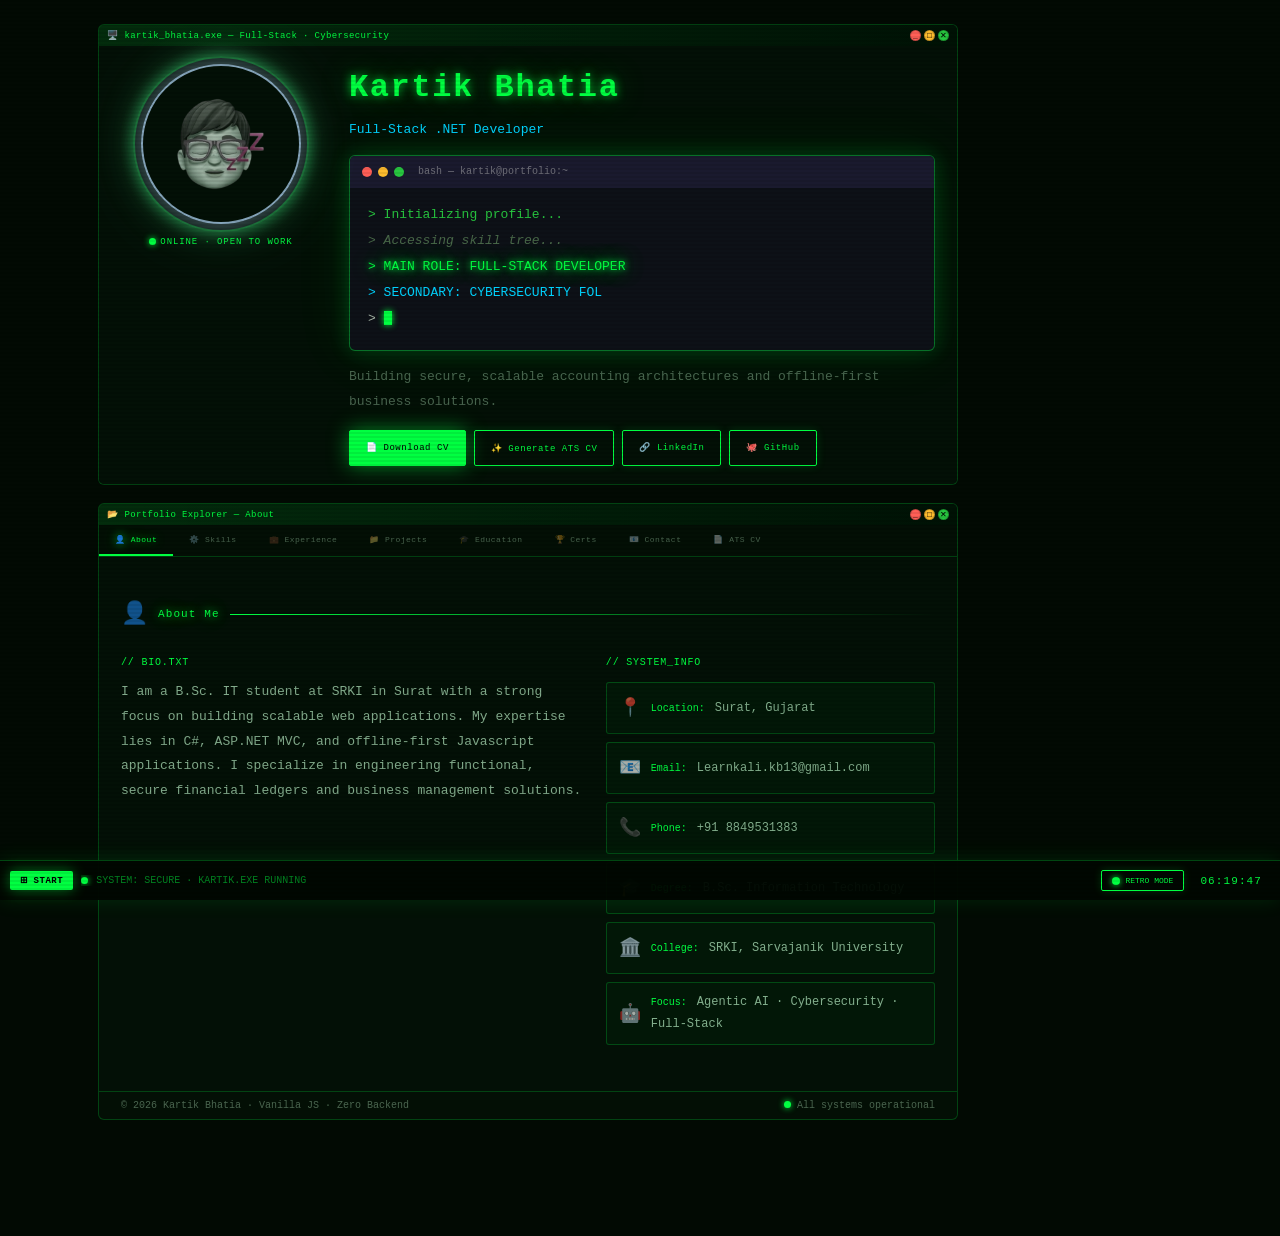
==== index.html @ ded93436 "Rename index1.html to index.html" ====
<!DOCTYPE html>
<html lang="en" data-theme="retro">
<head>
<meta charset="UTF-8">
<meta name="viewport" content="width=device-width, initial-scale=1.0">
<meta http-equiv="X-Content-Type-Options" content="nosniff">
<meta http-equiv="Referrer-Policy" content="strict-origin-when-cross-origin">
<meta name="referrer" content="strict-origin-when-cross-origin">
<meta http-equiv="Content-Security-Policy" content="default-src 'self'; script-src 'self' 'unsafe-inline'; style-src 'self' https://fonts.googleapis.com 'unsafe-inline'; font-src 'self' https://fonts.gstatic.com; img-src 'self' data: blob:; connect-src 'self' https://formspree.io; form-action 'self' https://formspree.io; frame-ancestors 'none'; base-uri 'self'; object-src 'none';">
<meta name="description" content="Kartik Bhatia — Full-Stack Developer & Cybersecurity Follower. B.Sc. IT, SRKI Surat.">
<meta name="author" content="Kartik Bhatia">
<title>Kartik Bhatia // Portfolio</title>
<link rel="preconnect" href="https://fonts.googleapis.com">
<link rel="preconnect" href="https://fonts.gstatic.com" crossorigin>
<link href="https://fonts.googleapis.com/css2?family=Share+Tech+Mono&family=Orbitron:wght@400;700;900&family=VT323&family=Press+Start+2P&family=Libre+Baskerville:ital,wght@0,400;0,700;1,400&display=swap" rel="stylesheet">
<link rel="stylesheet" href="style.css">
</head>
<body>

<canvas id="matrix-canvas" aria-hidden="true"></canvas>
<div class="scanlines" aria-hidden="true"></div>

<div id="taskbar" role="toolbar" aria-label="Taskbar">
  <button class="start-btn" onclick="scrollToTop()" aria-label="Go to top">
    <span aria-hidden="true">⊞</span><span>START</span>
  </button>
  <div class="taskbar-mid">
    <span class="status-dot" aria-hidden="true"></span>
    <span id="tb-status">SYSTEM: SECURE · KARTIK.EXE RUNNING</span>
  </div>
  <button class="theme-toggle" id="theme-toggle" onclick="toggleTheme()" aria-label="Toggle theme">
    <div class="toggle-dot" aria-hidden="true"></div>
    <span id="theme-label">RETRO MODE</span>
  </button>
  <div class="taskbar-clock" id="hb-clock" aria-live="polite" aria-label="Current time">00:00:00</div>
</div>

<div id="desktop">
  <div class="desktop-icons" role="navigation" aria-label="Desktop shortcuts">
    <a class="d-icon" href="#" onclick="switchTab('about');return false;" aria-label="About">
      <div class="d-icon-img" aria-hidden="true">👤</div><span>About.exe</span>
    </a>
    <a class="d-icon" href="#" onclick="switchTab('skills');return false;" aria-label="Skills">
      <div class="d-icon-img" aria-hidden="true">⚙️</div><span>Skills.dll</span>
    </a>
    <a class="d-icon" href="#" onclick="switchTab('exp');return false;" aria-label="Experience">
      <div class="d-icon-img" aria-hidden="true">💼</div><span>Work.dir</span>
    </a>
    <a class="d-icon" href="#" onclick="switchTab('projects');return false;" aria-label="Projects">
      <div class="d-icon-img" aria-hidden="true">📁</div><span>Projects</span>
    </a>
    <a class="d-icon" href="#" onclick="switchTab('contact');return false;" aria-label="Contact">
      <div class="d-icon-img" aria-hidden="true">📧</div><span>Contact</span>
    </a>
    <a class="d-icon" href="#" onclick="openCVModal();return false;" aria-label="Generate CV">
      <div class="d-icon-img" aria-hidden="true">📄</div><span>Resume.pdf</span>
    </a>
  </div>

  <div class="window" id="hero-window" style="margin-left:88px;margin-right:20px;max-width:860px;margin-bottom:18px;margin-top:12px;">
    <div class="win-titlebar">
      <div class="win-title-text">
        <span aria-hidden="true">🖥️</span>
        <span>kartik_bhatia.exe — Full-Stack · Cybersecurity</span>
      </div>
      <div class="win-btns" aria-hidden="true">
        <button class="win-btn" tabindex="-1">_</button>
        <button class="win-btn" tabindex="-1">□</button>
        <button class="win-btn" tabindex="-1">✕</button>
      </div>
    </div>
    <div class="win-body">
      <div class="hero-inner">

        <div style="text-align:center;">
          <div class="memoji-wrap" id="memoji-wrap" role="img" aria-label="Kartik Bhatia avatar">
            <img id="memoji-img" src="assets/memoji.jpg" alt="Kartik Bhatia">
            <img id="memoji-img-next" src="" alt="" aria-hidden="true">
          </div>
          <div style="margin-top:10px;font-family:'Share Tech Mono',monospace;font-size:9px;color:var(--accent);letter-spacing:0.1em;">
            <span class="status-dot" aria-hidden="true" style="vertical-align:middle;margin-right:4px;"></span>ONLINE · OPEN TO WORK
          </div>
        </div>

        <div>
          <div class="hero-name" id="hero-name">Kartik Bhatia</div>
          <div class="hero-role" id="hero-role">Full-Stack Developer &amp; Cybersecurity Follower</div>

          <div class="terminal-box" style="margin:14px 0;">
            <div class="term-bar">
              <div class="term-dot r" aria-hidden="true"></div>
              <div class="term-dot y" aria-hidden="true"></div>
              <div class="term-dot g" aria-hidden="true"></div>
              <span class="term-title">bash — kartik@portfolio:~</span>
            </div>
            <div class="tw-body" id="tw-body" aria-live="polite"></div>
          </div>

          <p class="hero-tagline" id="hero-tagline">Bridging the gap between secure backend architecture and real-world business operations.</p>

          <div class="hero-btns">
            <a class="retro-btn primary" id="resume-link" href="assets/kartik_bhatia_cv.pdf" download rel="noopener noreferrer">📄 Download CV</a>
            <button class="retro-btn" onclick="openCVModal()">✨ Generate ATS CV</button>
            <a class="retro-btn" id="social-linkedin" href="https://www.linkedin.com/in/yourprofile" target="_blank" rel="noopener noreferrer">🔗 LinkedIn</a>
            <a class="retro-btn" id="social-github" href="https://github.com/yourusername" target="_blank" rel="noopener noreferrer">🐙 GitHub</a>
          </div>
        </div>

      </div>
    </div>
  </div>

  <div class="window" style="margin-left:88px;margin-right:20px;max-width:860px;margin-bottom:60px;">
    <div class="win-titlebar">
      <div class="win-title-text">
        <span aria-hidden="true">📂</span>
        <span id="nav-win-title">Portfolio Explorer — About</span>
      </div>
      <div class="win-btns" aria-hidden="true">
        <button class="win-btn" tabindex="-1">_</button>
        <button class="win-btn" tabindex="-1">□</button>
        <button class="win-btn" tabindex="-1">✕</button>
      </div>
    </div>

    <nav class="nav-wrap" aria-label="Portfolio sections">
      <div class="nav-tabs" role="tablist">
        <button class="nav-tab active" role="tab" aria-selected="true"  data-target="about"    onclick="switchTab('about')">👤 About</button>
        <button class="nav-tab"        role="tab" aria-selected="false" data-target="skills"   onclick="switchTab('skills')">⚙️ Skills</button>
        <button class="nav-tab"        role="tab" aria-selected="false" data-target="exp"      onclick="switchTab('exp')">💼 Experience</button>
        <button class="nav-tab"        role="tab" aria-selected="false" data-target="projects" onclick="switchTab('projects')">📁 Projects</button>
        <button class="nav-tab"        role="tab" aria-selected="false" data-target="edu"      onclick="switchTab('edu')">🎓 Education</button>
        <button class="nav-tab"        role="tab" aria-selected="false" data-target="certs"    onclick="switchTab('certs')">🏆 Certs</button>
        <button class="nav-tab"        role="tab" aria-selected="false" data-target="contact"  onclick="switchTab('contact')">📧 Contact</button>
        <button class="nav-tab"        role="tab" aria-selected="false" data-target="cv"       onclick="switchTab('cv')">📄 ATS CV</button>
      </div>
    </nav>

    <div class="win-body">
      <div class="section active" id="sec-about" role="tabpanel">
        <div class="sec-hdr"><span class="sec-ico">👤</span><span class="sec-title">About Me</span><div class="sec-line"></div></div>
        <div class="about-grid">
          <div class="about-block">
            <div style="font-family:var(--mono-font);font-size:10px;color:var(--accent);margin-bottom:8px;letter-spacing:0.08em;">// BIO.TXT</div>
            <p id="about-bio" style="font-size:13px;line-height:1.9;"></p>
          </div>
          <div class="about-block">
            <div style="font-family:var(--mono-font);font-size:10px;color:var(--accent);margin-bottom:10px;letter-spacing:0.08em;">// SYSTEM_INFO</div>
            <div id="about-info"></div>
          </div>
        </div>
      </div>

      <div class="section" id="sec-skills" role="tabpanel">
        <div class="sec-hdr"><span class="sec-ico">⚙️</span><span class="sec-title">Skills</span><div class="sec-line"></div></div>
        <div class="skills-grid" id="skills-grid"></div>
      </div>

      <div class="section" id="sec-exp" role="tabpanel">
        <div class="sec-hdr"><span class="sec-ico">💼</span><span class="sec-title">Experience</span><div class="sec-line"></div></div>
        <div class="timeline" id="experience-timeline"></div>
      </div>

      <div class="section" id="sec-projects" role="tabpanel">
        <div class="sec-hdr"><span class="sec-ico">📁</span><span class="sec-title">Projects</span><div class="sec-line"></div></div>
        <div class="projects-grid" id="projects-grid"></div>
      </div>

      <div class="section" id="sec-edu" role="tabpanel">
        <div class="sec-hdr"><span class="sec-ico">🎓</span><span class="sec-title">Education</span><div class="sec-line"></div></div>
        <div class="edu-grid" id="education-list"></div>
      </div>

      <div class="section" id="sec-certs" role="tabpanel">
        <div class="sec-hdr"><span class="sec-ico">🏆</span><span class="sec-title">Certifications &amp; Awards</span><div class="sec-line"></div></div>
        <div class="cert-grid" id="cert-list"></div>
      </div>

      <div class="section" id="sec-contact" role="tabpanel">
        <div class="sec-hdr"><span class="sec-ico">📧</span><span class="sec-title">Contact</span><div class="sec-line"></div></div>
        <div class="contact-grid">
          <div id="contact-info-list"></div>
          <div class="contact-form">
            <div class="form-title">// SEND MESSAGE</div>
            <input  class="form-input" id="cf-name"  type="text"  placeholder="Your Name" maxlength="80">
            <input  class="form-input" id="cf-email" type="email" placeholder="Your Email" maxlength="100">
            <input  class="form-input" id="cf-phone" type="tel"   placeholder="Phone (opt.)" maxlength="20">
            <textarea class="form-input" id="cf-msg" placeholder="Your Message..." maxlength="1000" rows="4"></textarea>
            <button class="retro-btn primary" style="width:100%;justify-content:center;padding:11px;" onclick="sendMessage()">▶ TRANSMIT MESSAGE</button>
            <div id="cf-status" role="status" aria-live="polite" style="font-family:'Share Tech Mono',monospace;font-size:11px;min-height:18px;margin-top:4px;"></div>
          </div>
        </div>
      </div>

      <div class="section" id="sec-cv" role="tabpanel">
        <div class="sec-hdr"><span class="sec-ico">📄</span><span class="sec-title">ATS Resume Generator</span><div class="sec-line"></div></div>
        <p style="font-family:var(--mono-font);font-size:11px;color:var(--text-dim);margin-bottom:16px;">Opens a print-ready ATS-optimised CV modal.</p>
        <button class="retro-btn primary" onclick="openCVModal()" style="padding:11px 22px;">⚡ Open CV Builder &amp; Preview</button>
      </div>

    </div>

    <div class="win-footer">
      <span>© 2026 <span id="footer-name">Kartik Bhatia</span> · Vanilla JS · Zero Backend</span>
      <span><span class="status-dot" aria-hidden="true"></span> All systems operational</span>
    </div>
  </div>

</div>

<div id="cv-modal" role="dialog" aria-modal="true" aria-label="ATS CV Builder" onclick="handleModalBackdropClick(event)">
  <div id="cv-modal-inner">
    <div class="cv-modal-bar">
      <span class="cv-modal-title">⚡ ATS CV BUILDER — KARTIK BHATIA</span>
      <div class="cv-modal-actions">
        <button class="cv-mbtn print-btn" onclick="printCV()">🖨️ Print / Save PDF</button>
        <button class="cv-mbtn close-btn" id="cv-close" onclick="closeCVModal()">✕ Close</button>
      </div>
    </div>
    <div style="padding:18px 22px;border-bottom:1px solid #e0e0e0;display:grid;grid-template-columns:1fr 1fr;gap:14px;">
      <div><label style="font-size:9px;font-family:'Share Tech Mono',monospace;color:#555;display:block;margin-bottom:3px;">TARGET ROLE</label><input id="cv-role" type="text" placeholder="e.g. Full-Stack Developer" style="width:100%;border:1px solid #ccc;padding:7px 9px;font-family:'Share Tech Mono',monospace;font-size:12px;outline:none;"></div>
      <div><label style="font-size:9px;font-family:'Share Tech Mono',monospace;color:#555;display:block;margin-bottom:3px;">ADDITIONAL NOTE</label><input id="cv-note" type="text" placeholder="e.g. Open to relocation" style="width:100%;border:1px solid #ccc;padding:7px 9px;font-family:'Share Tech Mono',monospace;font-size:12px;outline:none;"></div>
      <div style="grid-column:1/-1;"><label style="font-size:9px;font-family:'Share Tech Mono',monospace;color:#555;display:block;margin-bottom:3px;">PROFESSIONAL SUMMARY</label><textarea id="cv-about" placeholder="Your tailored summary..." rows="3" style="width:100%;border:1px solid #ccc;padding:7px 9px;font-family:'Share Tech Mono',monospace;font-size:12px;outline:none;resize:vertical;"></textarea></div>
      <div style="grid-column:1/-1;"><label style="font-size:9px;font-family:'Share Tech Mono',monospace;color:#555;display:block;margin-bottom:3px;">KEY SKILLS OVERRIDE (comma-separated)</label><textarea id="cv-skills" placeholder="C#, Python, ASP.NET, SQL..." rows="2" style="width:100%;border:1px solid #ccc;padding:7px 9px;font-family:'Share Tech Mono',monospace;font-size:12px;outline:none;resize:vertical;"></textarea></div>
      <div style="grid-column:1/-1;display:flex;gap:10px;"><button onclick="genCV()" style="background:#1a1a4a;color:#fff;border:none;padding:10px 24px;font-family:'Orbitron',monospace;font-size:10px;font-weight:700;cursor:pointer;border-radius:3px;">⚡ GENERATE RESUME</button></div>
    </div>
    <div id="cv-print"><div style="padding:48px;text-align:center;font-family:'Share Tech Mono',monospace;color:#888;font-size:12px;">Click "Generate Resume" to build your ATS CV preview here.</div></div>
  </div>
</div>

<script src="data.js"></script>
<script src="script.js"></script>
</body>
</html>
---- style.css ----
/* ============================================================
   style.css — Kartik Bhatia Portfolio
   Theme 1 [data-theme="retro"]  → Retro Desktop (Win95 + Classic Mac)
   Theme 2 [data-theme="hacker"] → Hacker Dashboard (CRT / Matrix)
   ============================================================ */

@import url('https://fonts.googleapis.com/css2?family=Press+Start+2P&family=Share+Tech+Mono&family=Orbitron:wght@400;700;900&family=VT323&family=Libre+Baskerville:ital,wght@0,400;0,700;1,400&display=swap');

/* ── RESET ─────────────────────────────────────────────────── */
*, *::before, *::after { margin: 0; padding: 0; box-sizing: border-box; }
html { scroll-behavior: smooth; }
img  { display: block; max-width: 100%; }

/* ── THEME VARIABLES ────────────────────────────────────────── */
[data-theme="retro"] {
  --bg:            #9a8e80;
  --win-chrome:    #c0c0c0;
  --win-face:      #d0cdc8;
  --win-title-bg:  linear-gradient(90deg, #000080 0%, #1084d0 100%);
  --win-title-fg:  #ffffff;
  --bdr-hi:        #ffffff;
  --bdr-lo:        #808080;
  --bdr-dark:      #404040;
  --raised:        inset -1px -1px 0 #404040, inset 1px 1px 0 #ffffff,
                   inset -2px -2px 0 #808080, inset 2px 2px 0 #dfdfdf;
  --pressed:       inset 1px 1px 0 #404040, inset -1px -1px 0 #ffffff,
                   inset 2px 2px 0 #808080, inset -2px -2px 0 #dfdfdf;
  --sunken:        inset 1px 1px 0 #808080, inset -1px -1px 0 #dfdfdf,
                   inset 2px 2px 0 #404040, inset -2px -2px 0 #ffffff;
  --accent:        #000080;
  --accent2:       #1084d0;
  --text:          #1a1410;
  --text-dim:      #888080;
  --text-muted:    #555050;
  --border-dark:   #808080;
  --tag-bg:        rgba(0,0,128,0.08);
  --tag-border:    rgba(0,0,128,0.28);
  --tag-text:      #000080;
  --input-bg:      #ffffff;
  --glow:          none;
  --card-glow:     3px 3px 0 rgba(0,0,0,0.22);
  --title-font:    'Press Start 2P', monospace;
  --body-font:     'Libre Baskerville', serif;
  --mono-font:     'Share Tech Mono', monospace;
  --cursor:        default;
  --cursor-ptr:    pointer;
}

[data-theme="hacker"] {
  --bg:            #020a03;
  --win-chrome:    rgba(2,14,5,0.92);
  --win-face:      rgba(4,16,6,0.88);
  --win-title-bg:  linear-gradient(90deg, rgba(0,255,65,0.12), rgba(0,18,5,0.98));
  --win-title-fg:  #00ff41;
  --bdr-hi:        rgba(0,255,65,0.55);
  --bdr-lo:        rgba(0,255,65,0.18);
  --bdr-dark:      rgba(0,255,65,0.08);
  --raised:        0 0 0 1px rgba(0,255,65,0.28), 0 0 20px rgba(0,255,65,0.12);
  --pressed:       0 0 0 1px rgba(0,255,65,0.5), inset 0 0 10px rgba(0,255,65,0.08);
  --sunken:        inset 0 0 8px rgba(0,0,0,0.6), 0 0 0 1px rgba(0,255,65,0.22);
  --accent:        #00ff41;
  --accent2:       #00d4ff;
  --text:          #c8ffd4;
  --text-dim:      rgba(200,255,212,0.36);
  --text-muted:    rgba(200,255,212,0.65);
  --border-dark:   rgba(0,255,65,0.22);
  --tag-bg:        rgba(0,255,65,0.06);
  --tag-border:    rgba(0,255,65,0.28);
  --tag-text:      #00ff41;
  --input-bg:      rgba(0,8,2,0.98);
  --glow:          0 0 10px rgba(0,255,65,0.75), 0 0 30px rgba(0,255,65,0.35);
  --card-glow:     0 0 0 1px rgba(0,255,65,0.45), 0 0 28px rgba(0,255,65,0.2);
  --title-font:    'Orbitron', monospace;
  --body-font:     'Share Tech Mono', monospace;
  --mono-font:     'Share Tech Mono', monospace;
  --cursor:        crosshair;
  --cursor-ptr:    crosshair;
}

/* ── GLOBAL ─────────────────────────────────────────────────── */
html, body { min-height: 100vh; overflow-x: hidden; }

body {
  font-family: var(--body-font);
  cursor: var(--cursor);
  transition: background-color 0.5s ease, color 0.5s ease;
}

[data-theme="retro"] body {
  background-color: var(--bg);
  background-image:
    linear-gradient(rgba(255,255,255,0.06) 1px, transparent 1px),
    linear-gradient(90deg, rgba(255,255,255,0.06) 1px, transparent 1px),
    linear-gradient(rgba(0,0,0,0.04) 1px, transparent 1px),
    linear-gradient(90deg, rgba(0,0,0,0.04) 1px, transparent 1px);
  background-size: 20px 20px, 20px 20px, 5px 5px, 5px 5px;
  color: var(--text);
}

[data-theme="hacker"] body {
  background-color: var(--bg);
  color: var(--text);
}

/* Universal transition for theme crossfade */
.window, .win-titlebar, .win-body, .skill-card, .project-card,
.t-card, .edu-item, .cert-item, .social-link, .c-item,
.retro-btn, #taskbar, .nav-tab, .section, .sec-title,
#memoji-img, #memoji-img-next, .form-input, .status-dot {
  transition:
    background 0.5s ease, background-color 0.5s ease,
    color 0.5s ease, border-color 0.5s ease,
    box-shadow 0.5s ease, text-shadow 0.5s ease;
}

::selection { background: var(--accent); color: #fff; }

/* Scrollbar */
[data-theme="retro"] ::-webkit-scrollbar        { width: 17px; }
[data-theme="retro"] ::-webkit-scrollbar-track  { background: var(--win-chrome); }
[data-theme="retro"] ::-webkit-scrollbar-thumb  { background: var(--win-chrome); box-shadow: var(--raised); }
[data-theme="hacker"] ::-webkit-scrollbar       { width: 5px; }
[data-theme="hacker"] ::-webkit-scrollbar-track { background: #000; }
[data-theme="hacker"] ::-webkit-scrollbar-thumb { background: #00ff41; border-radius: 3px; box-shadow: 0 0 6px rgba(0,255,65,0.6); }

/* ── MATRIX CANVAS ──────────────────────────────────────────── */
#matrix-canvas {
  position: fixed; top: 0; left: 0; width: 100%; height: 100%;
  z-index: 0; pointer-events: none;
  opacity: 0; transition: opacity 0.7s ease;
}
[data-theme="hacker"] #matrix-canvas { opacity: 0.18; }

/* CRT scanlines */
.scanlines {
  position: fixed; inset: 0;
  background: repeating-linear-gradient(0deg,
    transparent, transparent 2px,
    rgba(0,0,0,0.07) 2px, rgba(0,0,0,0.07) 4px);
  pointer-events: none; z-index: 1001;
  opacity: 0; transition: opacity 0.5s ease;
}
[data-theme="hacker"] .scanlines { opacity: 1; }

/* ── TASKBAR ─────────────────────────────────────────────────── */
#taskbar {
  position: fixed; bottom: 0; left: 0; right: 0;
  height: 40px; z-index: 500;
  display: flex; align-items: center; gap: 8px; padding: 0 10px;
}
[data-theme="retro"] #taskbar {
  background: var(--win-chrome);
  border-top: 2px solid var(--bdr-hi);
  box-shadow: 0 -1px 0 var(--bdr-lo);
}
[data-theme="hacker"] #taskbar {
  background: rgba(0,8,2,0.96);
  border-top: 1px solid rgba(0,255,65,0.28);
  box-shadow: 0 0 20px rgba(0,255,65,0.12);
}

.start-btn {
  display: flex; align-items: center; gap: 5px;
  padding: 4px 10px; cursor: var(--cursor-ptr); border: none;
  font-family: var(--title-font); white-space: nowrap;
}
[data-theme="retro"] .start-btn {
  font-size: 8px; background: var(--win-chrome);
  color: var(--text); box-shadow: var(--raised);
}
[data-theme="retro"] .start-btn:active { box-shadow: var(--pressed); transform: translate(1px,1px); }
[data-theme="hacker"] .start-btn {
  font-size: 9px; background: var(--accent); color: #000;
  border-radius: 2px; letter-spacing: 0.06em; font-weight: 700;
  box-shadow: 0 0 14px rgba(0,255,65,0.45);
}

.taskbar-mid {
  flex: 1; display: flex; align-items: center; gap: 8px;
  font-family: var(--mono-font); font-size: 10px;
  overflow: hidden; white-space: nowrap;
}
[data-theme="retro"] .taskbar-mid { color: var(--text-muted); }
[data-theme="hacker"] .taskbar-mid { color: rgba(0,255,65,0.5); }

#tb-status { overflow: hidden; text-overflow: ellipsis; }

.status-dot {
  display: inline-block; width: 7px; height: 7px; border-radius: 50%;
  flex-shrink: 0;
  animation: pulse-dot 2s ease-in-out infinite;
}
[data-theme="retro"] .status-dot { background: #00aa00; }
[data-theme="hacker"] .status-dot { background: #00ff41; box-shadow: 0 0 6px #00ff41; }
@keyframes pulse-dot {
  0%,100% { opacity: 1; }
  50%      { opacity: 0.3; }
}

.taskbar-clock {
  font-family: var(--mono-font); font-size: 11px; padding: 2px 8px;
}
[data-theme="retro"] .taskbar-clock {
  background: var(--win-face); box-shadow: var(--sunken); color: var(--text);
}
[data-theme="hacker"] .taskbar-clock { color: var(--accent); letter-spacing: 0.1em; }

.theme-toggle {
  display: flex; align-items: center; gap: 5px;
  border: none; cursor: var(--cursor-ptr); font-family: var(--title-font);
  padding: 5px 10px; white-space: nowrap;
}
[data-theme="retro"] .theme-toggle {
  background: var(--win-chrome); color: var(--text);
  box-shadow: var(--raised); font-size: 6px;
}
[data-theme="retro"] .theme-toggle:active { box-shadow: var(--pressed); }
[data-theme="hacker"] .theme-toggle {
  background: transparent; color: var(--accent);
  border: 1px solid var(--accent); border-radius: 2px; font-size: 8px;
  box-shadow: 0 0 8px rgba(0,255,65,0.18);
}
[data-theme="hacker"] .theme-toggle:hover {
  background: var(--accent); color: #000; box-shadow: var(--glow);
}
.toggle-dot {
  width: 8px; height: 8px; border-radius: 50%;
}
[data-theme="retro"] .toggle-dot { background: #1084d0; }
[data-theme="hacker"] .toggle-dot { background: #00ff41; box-shadow: 0 0 6px #00ff41; }

/* ── DESKTOP ICONS ───────────────────────────────────────────── */
#desktop {
  padding: 12px 10px 56px; min-height: 100vh; position: relative; z-index: 10;
}
.desktop-icons {
  display: flex; flex-direction: column; gap: 14px;
  position: fixed; top: 60px; left: 12px; z-index: 50;
}
[data-theme="hacker"] .desktop-icons { display: none; }

.d-icon {
  display: flex; flex-direction: column; align-items: center; gap: 3px;
  width: 68px; text-decoration: none; padding: 6px 4px; border-radius: 2px;
  cursor: var(--cursor-ptr);
}
[data-theme="retro"] .d-icon { color: #fff; }
[data-theme="retro"] .d-icon:hover { background: rgba(0,0,128,0.5); }
[data-theme="retro"] .d-icon:focus { outline: 1px dotted #fff; }
.d-icon-img { font-size: 28px; }
.d-icon span:last-child {
  font-family: 'Press Start 2P', monospace; font-size: 5.5px; text-align: center;
  text-shadow: 1px 1px 0 #000, -1px -1px 0 #000, 1px -1px 0 #000, -1px 1px 0 #000;
  word-break: break-word;
}

/* ── WINDOW CARD ─────────────────────────────────────────────── */
.window {
  overflow: hidden; position: relative;
}
[data-theme="retro"] .window {
  background: var(--win-chrome);
  border: 2px solid;
  border-color: var(--bdr-hi) var(--bdr-lo) var(--bdr-lo) var(--bdr-hi);
  box-shadow: 2px 2px 0 var(--bdr-dark);
}
[data-theme="hacker"] .window {
  background: var(--win-face);
  border: 1px solid var(--border-dark);
  border-radius: 6px;
}
[data-theme="hacker"] .window:hover {
  border-color: var(--accent);
  box-shadow: var(--card-glow);
}

.win-titlebar {
  display: flex; align-items: center; justify-content: space-between;
  padding: 5px 8px;
  background: var(--win-title-bg); color: var(--win-title-fg);
  user-select: none;
}
.win-title-text {
  display: flex; align-items: center; gap: 6px;
  font-family: var(--title-font); flex: 1; min-width: 0;
  overflow: hidden; text-overflow: ellipsis; white-space: nowrap;
}
[data-theme="retro"] .win-title-text { font-size: 7px; }
[data-theme="hacker"] .win-title-text { font-size: 9px; letter-spacing: 0.04em; }

.win-btns { display: flex; gap: 3px; flex-shrink: 0; }
.win-btn {
  width: 16px; height: 14px; border: none;
  display: flex; align-items: center; justify-content: center;
  font-size: 8px; cursor: var(--cursor-ptr); font-family: monospace;
}
[data-theme="retro"] .win-btn {
  background: var(--win-chrome); color: var(--text); box-shadow: var(--raised);
}
[data-theme="retro"] .win-btn:active { box-shadow: var(--pressed); }
[data-theme="hacker"] .win-btn {
  width: 11px; height: 11px; border-radius: 50%; border: 1px solid rgba(0,0,0,0.22);
}
[data-theme="hacker"] .win-btn:nth-child(1) { background: #ff5f57; }
[data-theme="hacker"] .win-btn:nth-child(2) { background: #febc2e; }
[data-theme="hacker"] .win-btn:nth-child(3) { background: #28c840; }

.win-body {
  font-family: var(--body-font); font-size: 13px; line-height: 1.78;
}
[data-theme="retro"] .win-body {
  background: var(--win-face); color: var(--text);
  padding: 18px 22px;
  border-top: 1px solid var(--bdr-lo);
}
[data-theme="hacker"] .win-body {
  background: var(--win-face); color: var(--text-muted);
  font-family: var(--mono-font); font-size: 12.5px;
  padding: 18px 22px;
}

/* ── HERO WINDOW ─────────────────────────────────────────────── */
.hero-inner {
  display: grid;
  grid-template-columns: 200px 1fr;
  gap: 28px; align-items: start;
}
@media(max-width: 720px) { .hero-inner { grid-template-columns: 1fr; justify-items: center; } }

.hero-name {
  font-family: var(--title-font); letter-spacing: 0.05em; line-height: 1.5;
}
[data-theme="retro"] .hero-name {
  font-size: clamp(9px, 1.5vw, 13px); color: var(--accent);
  text-shadow: 1px 1px 0 #808080;
}
[data-theme="hacker"] .hero-name {
  font-size: clamp(16px, 3.5vw, 32px); font-weight: 900;
  color: var(--accent); text-shadow: var(--glow);
}

.hero-role {
  font-family: var(--mono-font); font-size: clamp(10px, 1.6vw, 13px);
  margin-top: 6px;
}
[data-theme="retro"] .hero-role  { color: var(--text-muted); }
[data-theme="hacker"] .hero-role { color: var(--accent2); }

.hero-tagline {
  font-size: clamp(11px, 1.4vw, 13px); margin: 10px 0 16px; line-height: 1.9;
}
[data-theme="retro"] .hero-tagline  { font-style: italic; color: var(--text-muted); }
[data-theme="hacker"] .hero-tagline { font-family: var(--mono-font); color: var(--text-dim); }

/* ── MEMOJI ─────────────────────────────────────────────────── */
.memoji-wrap {
  width: 160px; height: 160px; position: relative;
  margin: 0 auto; cursor: var(--cursor-ptr);
  border-radius: 50%;
}
.memoji-wrap::before {
  content: '';
  position: absolute; inset: -8px; border-radius: 50%;
  pointer-events: none; z-index: 0;
  animation: ring-spin 10s linear infinite;
}
[data-theme="retro"] .memoji-wrap::before {
  border: 2px dashed rgba(0,0,128,0.3);
}
[data-theme="hacker"] .memoji-wrap::before {
  border: 2px solid rgba(0,255,65,0.35);
  box-shadow: 0 0 14px rgba(0,255,65,0.4), 0 0 40px rgba(0,255,65,0.15);
  animation: ring-pulse 2.4s ease-in-out infinite;
}
@keyframes ring-spin  { to { transform: rotate(360deg); } }
@keyframes ring-pulse {
  0%,100% { box-shadow: 0 0 14px rgba(0,255,65,0.4), 0 0 40px rgba(0,255,65,0.15); }
  50%     { box-shadow: 0 0 24px rgba(0,255,65,0.7), 0 0 64px rgba(0,255,65,0.3); }
}

#memoji-img, #memoji-img-next {
  position: absolute; top: 0; left: 0;
  width: 160px; height: 160px;
  object-fit: cover; border-radius: 50%; z-index: 1;
}
#memoji-img      { opacity: 1; transition: opacity 0.7s ease; }
#memoji-img-next { opacity: 0; transition: opacity 0.7s ease; z-index: 0; }

[data-theme="retro"] #memoji-img,
[data-theme="retro"] #memoji-img-next {
  border: 4px solid var(--win-chrome);
  box-shadow: inset -2px -2px 0 #404040, inset 2px 2px 0 #ffffff, 3px 3px 0 rgba(0,0,0,0.3);
}
[data-theme="hacker"] #memoji-img,
[data-theme="hacker"] #memoji-img-next {
  border: 2px solid var(--accent);
  box-shadow: 0 0 24px rgba(0,255,65,0.55), 0 0 60px rgba(0,255,65,0.2);
  filter: hue-rotate(100deg) saturate(0.38) brightness(0.9);
}

/* hover glow state (added by JS) */
.memoji-wrap.hovered #memoji-img {
  box-shadow: 0 0 40px rgba(0,255,65,0.9), 0 0 80px rgba(0,255,65,0.5) !important;
}

/* ── TERMINAL BOX ────────────────────────────────────────────── */
.terminal-box {
  background: #0d1117; border-radius: 6px;
  margin: 14px 0; overflow: hidden;
}
[data-theme="retro"] .terminal-box {
  border: 1px solid #333;
  box-shadow: inset 1px 1px 0 #000, 2px 2px 0 rgba(0,0,0,0.4);
}
[data-theme="hacker"] .terminal-box {
  border: 1px solid rgba(0,255,65,0.4);
  box-shadow: 0 0 20px rgba(0,255,65,0.2), 0 0 60px rgba(0,255,65,0.08);
}

.term-bar {
  background: #1a1a2e; padding: 7px 12px;
  display: flex; align-items: center; gap: 6px;
}
.term-dot { width: 10px; height: 10px; border-radius: 50%; }
.term-dot.r { background: #ff5f57; }
.term-dot.y { background: #febc2e; }
.term-dot.g { background: #28c840; }
.term-title {
  font-family: var(--mono-font); font-size: 10px;
  color: rgba(200,200,200,0.5); margin-left: 8px;
}

.tw-body {
  padding: 14px 18px 18px;
  font-family: 'Share Tech Mono', monospace; font-size: 13px;
  line-height: 2; min-height: 130px;
}

.tw-line    { display: block; white-space: pre-wrap; color: #a9b8a9; }
.tw-prompt  { color: #28c840; }
.tw-comment { color: #4a6a4a; font-style: italic; }

/* MAIN ROLE — neon glow */
.tw-glow {
  color: #00ff41 !important;
  text-shadow: 0 0 6px #00ff41, 0 0 18px rgba(0,255,65,0.8), 0 0 36px rgba(0,255,65,0.4);
}
/* CYBERSEC — glitch flicker */
.tw-glitch {
  color: #00d4ff !important;
  animation: glitch-flicker 3.5s ease-in-out infinite;
}
@keyframes glitch-flicker {
  0%,86%,100% { opacity:1; text-shadow:none; transform:translateX(0); filter:none; }
  88%  { opacity:0.5; text-shadow:3px 0 #ff0060,-2px 0 #00ff41; transform:translateX(3px); filter:brightness(1.4); }
  90%  { opacity:1; text-shadow:-3px 0 #ff0060,2px 0 #00ff41; transform:translateX(-2px); }
  92%  { opacity:0.3; text-shadow:2px 0 #00d4ff; filter:hue-rotate(45deg); }
  94%  { opacity:1; text-shadow:none; transform:translateX(0); filter:none; }
  97%  { opacity:0.7; text-shadow:-1px 0 #ff0060; transform:translateX(-1px); }
  98.5%{ opacity:1; text-shadow:none; transform:translateX(0); }
}

.tw-cursor {
  display: inline-block; width: 8px; height: 14px;
  vertical-align: middle;
  animation: blink-cur 0.72s step-end infinite;
}
[data-theme="retro"] .tw-cursor { background: #c0c0c0; }
[data-theme="hacker"] .tw-cursor { background: #00ff41; box-shadow: 0 0 6px #00ff41; }
@keyframes blink-cur { 0%,100%{opacity:1;} 50%{opacity:0;} }

/* ── RETRO BUTTONS ───────────────────────────────────────────── */
.retro-btn {
  display: inline-flex; align-items: center; gap: 6px;
  border: none; cursor: var(--cursor-ptr); text-decoration: none;
  font-family: var(--title-font);
}
[data-theme="retro"] .retro-btn {
  font-size: 7px; padding: 9px 14px; background: var(--win-chrome);
  color: var(--text); box-shadow: var(--raised);
}
[data-theme="retro"] .retro-btn:hover   { background: #d0ccca; }
[data-theme="retro"] .retro-btn:active  { box-shadow: var(--pressed); transform: translate(1px,1px); }
[data-theme="hacker"] .retro-btn {
  font-size: 9px; padding: 9px 16px; background: transparent;
  color: var(--accent); border: 1px solid var(--accent);
  border-radius: 2px; letter-spacing: 0.06em;
  box-shadow: 0 0 10px rgba(0,255,65,0.15);
}
[data-theme="hacker"] .retro-btn.primary {
  background: var(--accent); color: #000;
  box-shadow: 0 0 20px rgba(0,255,65,0.5);
}
[data-theme="hacker"] .retro-btn:hover  { background: rgba(0,255,65,0.1); box-shadow: 0 0 24px rgba(0,255,65,0.35); }
[data-theme="hacker"] .retro-btn.primary:hover { background: #00c832; box-shadow: 0 0 36px rgba(0,255,65,0.7); }

.hero-btns { display: flex; flex-wrap: wrap; gap: 8px; margin-top: 4px; }

/* ── NAV TABS ────────────────────────────────────────────────── */
.nav-wrap {
  border-bottom: 1px solid var(--border-dark);
  overflow-x: auto; scrollbar-width: none;
}
.nav-wrap::-webkit-scrollbar { display: none; }
.nav-tabs { display: flex; min-width: max-content; }

.nav-tab {
  padding: 10px 16px; border: none; cursor: var(--cursor-ptr);
  font-family: var(--title-font); white-space: nowrap;
  border-bottom: 2px solid transparent;
}
[data-theme="retro"] .nav-tab {
  font-size: 6.5px; background: var(--win-chrome); color: var(--text);
  border-right: 1px solid var(--bdr-lo);
}
[data-theme="retro"] .nav-tab.active { background: var(--win-face); }
[data-theme="retro"] .nav-tab:hover  { background: var(--win-face); }
[data-theme="hacker"] .nav-tab {
  font-size: 8px; background: transparent; color: var(--text-dim);
  border-bottom: 2px solid transparent; letter-spacing: 0.06em;
}
[data-theme="hacker"] .nav-tab.active {
  color: var(--accent); border-bottom-color: var(--accent);
  text-shadow: var(--glow);
}
[data-theme="hacker"] .nav-tab:hover { color: var(--accent); }

/* ── SECTIONS ────────────────────────────────────────────────── */
.section { display: none; padding: 20px 0; }
.section.active { display: block; }

.sec-hdr { display: flex; align-items: center; gap: 10px; margin-bottom: 20px; }
.sec-ico  { font-size: 22px; flex-shrink: 0; }
.sec-title {
  font-family: var(--title-font); color: var(--accent);
}
[data-theme="retro"] .sec-title { font-size: 8px; }
[data-theme="hacker"] .sec-title {
  font-size: 11px; letter-spacing: 0.1em; text-shadow: var(--glow);
}
.sec-line { flex: 1; height: 1px; background: linear-gradient(90deg, var(--accent), transparent); }

/* ── ABOUT ───────────────────────────────────────────────────── */
.about-grid {
  display: grid; grid-template-columns: 1.4fr 1fr; gap: 24px;
}
@media(max-width:680px) { .about-grid { grid-template-columns: 1fr; } }

.about-block {}
.about-block p {
  font-size: 13px; line-height: 1.9; margin-bottom: 14px;
}
[data-theme="hacker"] .about-block p { font-family: var(--mono-font); color: var(--text-muted); }

.info-row {
  display: flex; align-items: center; gap: 10px;
  padding: 9px 12px; margin-bottom: 8px;
  font-family: var(--mono-font); font-size: 12px;
}
[data-theme="retro"] .info-row {
  background: var(--win-face);
  border: 1px solid var(--bdr-lo);
  box-shadow: inset 1px 1px 0 #808080;
}
[data-theme="hacker"] .info-row {
  background: rgba(0,255,65,0.03);
  border: 1px solid var(--border-dark);
  border-radius: 3px;
}
[data-theme="hacker"] .info-row:hover { border-color: var(--accent); }
.info-label { color: var(--accent); font-size: 10px; margin-right: 4px; }

/* ── SKILLS GRID ─────────────────────────────────────────────── */
.skills-grid {
  display: grid; grid-template-columns: repeat(auto-fit, minmax(210px, 1fr));
  gap: 16px;
}

.skill-card { padding: 18px; border-radius: 4px; }
[data-theme="retro"] .skill-card {
  background: var(--win-chrome);
  border: 2px solid; border-color: var(--bdr-hi) var(--bdr-lo) var(--bdr-lo) var(--bdr-hi);
  box-shadow: 3px 3px 0 rgba(0,0,0,0.18);
}
[data-theme="hacker"] .skill-card {
  background: var(--win-face); border: 1px solid var(--border-dark); border-radius: 6px;
}
[data-theme="hacker"] .skill-card:hover { border-color: var(--accent); box-shadow: var(--card-glow); }

.skill-cat {
  font-family: var(--title-font); color: var(--accent); margin-bottom: 14px;
}
[data-theme="retro"] .skill-cat { font-size: 7px; }
[data-theme="hacker"] .skill-cat { font-size: 9px; letter-spacing: 0.08em; text-shadow: var(--glow); }

.skill-tags { display: flex; flex-wrap: wrap; gap: 6px; }
.skill-tag {
  font-family: var(--mono-font); font-size: 11px; padding: 3px 9px;
  border-radius: 20px; background: var(--tag-bg);
  border: 1px solid var(--tag-border); color: var(--tag-text);
}
[data-theme="hacker"] .skill-tag:hover {
  background: rgba(0,255,65,0.14); box-shadow: 0 0 8px rgba(0,255,65,0.3);
}

/* ── EXPERIENCE TIMELINE ─────────────────────────────────────── */
.timeline { position: relative; padding-left: 28px; }
.timeline::before {
  content: ''; position: absolute; left: 7px; top: 0; bottom: 0; width: 2px;
  background: linear-gradient(180deg, var(--accent), transparent);
}

.t-item { position: relative; margin-bottom: 24px; }
.t-dot {
  position: absolute; left: -26px; top: 18px;
  width: 12px; height: 12px; border-radius: 50%; background: var(--accent);
}
[data-theme="retro"] .t-dot { border: 2px solid var(--bdr-hi); }
[data-theme="hacker"] .t-dot { box-shadow: 0 0 10px rgba(0,255,65,0.7); }

.t-card { padding: 16px; }
[data-theme="retro"] .t-card {
  background: var(--win-chrome);
  border: 2px solid; border-color: var(--bdr-hi) var(--bdr-lo) var(--bdr-lo) var(--bdr-hi);
  box-shadow: 2px 2px 0 rgba(0,0,0,0.18);
}
[data-theme="hacker"] .t-card {
  background: var(--win-face); border: 1px solid var(--border-dark); border-radius: 4px;
}
[data-theme="hacker"] .t-card:hover { border-color: var(--accent); box-shadow: var(--card-glow); }

.t-company {
  font-family: var(--title-font); color: var(--accent);
}
[data-theme="retro"] .t-company { font-size: 7px; }
[data-theme="hacker"] .t-company { font-size: 10px; letter-spacing: 0.06em; text-shadow: var(--glow); }

.t-role {
  font-family: var(--mono-font); font-size: 12px; margin-top: 3px;
}
[data-theme="retro"] .t-role  { color: var(--text-muted); }
[data-theme="hacker"] .t-role { color: var(--accent2); }

.t-date {
  font-family: var(--mono-font); font-size: 10px; color: var(--text-dim);
  padding: 2px 7px; border-radius: 3px; border: 1px solid var(--border-dark);
  display: inline-block; margin-top: 6px; margin-bottom: 10px;
}
.t-bullets { padding-left: 0; list-style: none; }
.t-bullets li {
  font-family: var(--mono-font); font-size: 12px; line-height: 1.7;
  padding: 7px 10px; margin-bottom: 6px; border-left: 2px solid var(--accent);
}
[data-theme="retro"] .t-bullets li { background: var(--win-face); color: var(--text); }
[data-theme="hacker"] .t-bullets li { background: rgba(0,255,65,0.03); color: var(--text-muted); }

.t-impact {
  font-family: var(--mono-font); font-size: 11px;
  padding: 7px 10px; margin-top: 8px;
  border-radius: 3px;
}
[data-theme="retro"] .t-impact { background: #ddeedd; border-left: 3px solid #007700; color: #005500; }
[data-theme="hacker"] .t-impact {
  background: rgba(0,255,65,0.06); border-left: 3px solid var(--accent); color: var(--accent);
}

/* ── PROJECTS GRID ───────────────────────────────────────────── */
.projects-grid {
  display: grid; grid-template-columns: repeat(auto-fit, minmax(280px,1fr)); gap: 18px;
}

.project-card { border-radius: 4px; overflow: hidden; }
[data-theme="retro"] .project-card {
  background: var(--win-chrome);
  border: 2px solid; border-color: var(--bdr-hi) var(--bdr-lo) var(--bdr-lo) var(--bdr-hi);
  box-shadow: 3px 3px 0 rgba(0,0,0,0.22);
  transition: transform 0.2s, box-shadow 0.2s;
}
[data-theme="retro"] .project-card:hover { transform: translateY(-3px); box-shadow: 5px 5px 0 rgba(0,0,0,0.3); }
[data-theme="hacker"] .project-card {
  background: var(--win-face); border: 1px solid var(--border-dark);
  transition: transform 0.25s, border-color 0.25s, box-shadow 0.25s;
}
[data-theme="hacker"] .project-card:hover {
  border-color: var(--accent); box-shadow: var(--card-glow); transform: translateY(-6px);
}

.pc-bar {
  padding: 8px 12px; background: var(--win-title-bg); color: var(--win-title-fg);
  display: flex; align-items: center; gap: 8px;
}
.pc-dots { display: flex; gap: 4px; }
.pc-dot  { width: 10px; height: 10px; border-radius: 50%; }
[data-theme="retro"] .pc-dot { background: var(--win-chrome); box-shadow: var(--raised); }
[data-theme="hacker"] .pc-dot:nth-child(1){background:#ff5f57;} 
[data-theme="hacker"] .pc-dot:nth-child(2){background:#febc2e;}
[data-theme="hacker"] .pc-dot:nth-child(3){background:#28c840;}
.pc-title {
  font-family: var(--title-font); flex: 1;
  overflow: hidden; text-overflow: ellipsis; white-space: nowrap;
}
[data-theme="retro"] .pc-title { font-size: 6.5px; }
[data-theme="hacker"] .pc-title { font-size: 9px; }

.pc-body { padding: 14px; }
.pc-desc {
  font-size: 12.5px; line-height: 1.75; margin-bottom: 12px;
}
[data-theme="retro"] .pc-desc { font-family: var(--body-font); color: var(--text); }
[data-theme="hacker"] .pc-desc { font-family: var(--mono-font); color: var(--text-muted); }
.pc-stack { display: flex; flex-wrap: wrap; gap: 5px; margin-bottom: 12px; }
.pc-tech  {
  font-family: var(--mono-font); font-size: 10px;
  padding: 2px 8px; border-radius: 3px;
  background: var(--tag-bg); border: 1px solid var(--tag-border); color: var(--text-dim);
}
.pc-links { display: flex; gap: 7px; flex-wrap: wrap; }
.pc-link  {
  font-family: var(--title-font); font-size: 7px; padding: 7px 12px;
  border-radius: 3px; text-decoration: none; cursor: var(--cursor-ptr);
}
[data-theme="retro"] .pc-link { background: var(--win-chrome); color: var(--text); box-shadow: var(--raised); }
[data-theme="retro"] .pc-link:active { box-shadow: var(--pressed); }
[data-theme="hacker"] .pc-link {
  background: transparent; color: var(--accent);
  border: 1px solid var(--accent); letter-spacing: 0.04em;
}
[data-theme="hacker"] .pc-link:hover { background: var(--accent); color: #000; }

/* ── EDUCATION / CERTS ───────────────────────────────────────── */
.edu-grid  { display: flex; flex-direction: column; gap: 12px; }
.cert-grid { display: grid; grid-template-columns: repeat(auto-fit, minmax(200px,1fr)); gap: 14px; }

.edu-item, .cert-item {
  display: flex; align-items: center; gap: 16px;
  padding: 14px 18px;
}
[data-theme="retro"] .edu-item,
[data-theme="retro"] .cert-item {
  background: var(--win-chrome);
  border: 2px solid; border-color: var(--bdr-hi) var(--bdr-lo) var(--bdr-lo) var(--bdr-hi);
  box-shadow: 2px 2px 0 rgba(0,0,0,0.14);
}
[data-theme="hacker"] .edu-item,
[data-theme="hacker"] .cert-item {
  background: var(--win-face); border: 1px solid var(--border-dark);
  border-left: 3px solid var(--accent); border-radius: 3px;
}
[data-theme="hacker"] .edu-item:hover,
[data-theme="hacker"] .cert-item:hover { border-color: var(--accent); box-shadow: var(--card-glow); }

.edu-icon  { font-size: 26px; flex-shrink: 0; }
.edu-title { font-family: var(--title-font); color: var(--accent); }
[data-theme="retro"] .edu-title { font-size: 7px; }
[data-theme="hacker"] .edu-title { font-size: 10px; letter-spacing: 0.06em; text-shadow: var(--glow); }
.edu-inst  { font-family: var(--mono-font); font-size: 11px; color: var(--text-muted); margin-top: 3px; }
.edu-date  { font-family: var(--mono-font); font-size: 10px; color: var(--text-dim); margin-top: 2px; }
.cert-badge{ font-size: 32px; flex-shrink: 0; }
.cert-score{ font-family: var(--mono-font); font-size: 10px; color: var(--accent2); margin-top: 2px; }

/* ── CONTACT ─────────────────────────────────────────────────── */
.contact-grid {
  display: grid; grid-template-columns: 1.1fr 1fr; gap: 24px; align-items: start;
}
@media(max-width:680px) { .contact-grid { grid-template-columns: 1fr; } }

.c-item {
  display: flex; align-items: center; gap: 12px;
  padding: 12px 16px; margin-bottom: 10px; text-decoration: none;
}
[data-theme="retro"] .c-item {
  background: var(--win-chrome); color: var(--text);
  border: 2px solid; border-color: var(--bdr-hi) var(--bdr-lo) var(--bdr-lo) var(--bdr-hi);
  box-shadow: 2px 2px 0 rgba(0,0,0,0.14);
}
[data-theme="retro"] .c-item:hover { background: #d8d4d0; }
[data-theme="hacker"] .c-item {
  background: var(--win-face); color: var(--accent);
  border: 1px solid var(--border-dark); border-radius: 4px;
}
[data-theme="hacker"] .c-item:hover { border-color: var(--accent); box-shadow: var(--card-glow); transform: translateX(4px); }

.c-ico   { font-size: 22px; flex-shrink: 0; }
.c-label { font-family: var(--title-font); font-size: 7px; color: var(--accent); }
.c-val   { font-family: var(--mono-font); font-size: 12px; margin-top: 2px; }
[data-theme="retro"] .c-val { color: var(--text); }
[data-theme="hacker"] .c-val { color: var(--text-muted); }

.contact-form { display: flex; flex-direction: column; gap: 10px; }
.form-title {
  font-family: var(--title-font); color: var(--accent); margin-bottom: 4px;
}
[data-theme="retro"] .form-title { font-size: 7px; }
[data-theme="hacker"] .form-title { font-size: 9px; text-shadow: var(--glow); letter-spacing: 0.08em; }

.form-input {
  width: 100%; font-family: var(--mono-font); font-size: 12px;
  padding: 9px 12px; outline: none;
  transition: border-color 0.2s, box-shadow 0.2s;
}
[data-theme="retro"] .form-input {
  background: var(--input-bg); color: var(--text);
  border: 2px solid; border-color: var(--bdr-lo) var(--bdr-hi) var(--bdr-hi) var(--bdr-lo);
}
[data-theme="retro"] .form-input:focus { outline: 2px dotted var(--accent); outline-offset: -3px; }
[data-theme="hacker"] .form-input {
  background: var(--input-bg); color: var(--text);
  border: 1px solid rgba(0,255,65,0.22); border-radius: 3px; caret-color: var(--accent);
}
[data-theme="hacker"] .form-input:focus {
  border-color: var(--accent); box-shadow: 0 0 12px rgba(0,255,65,0.25);
}
textarea.form-input { min-height: 90px; resize: vertical; }

/* ── ATS CV SECTION (embedded, no modal needed) ──────────────── */
.pdf-layout { display: grid; grid-template-columns: 280px 1fr; gap: 20px; align-items: start; }
@media(max-width:680px) { .pdf-layout { grid-template-columns: 1fr; } }

.pdf-ctrl { display: flex; flex-direction: column; gap: 10px; }
.pdf-label {
  font-family: var(--title-font); font-size: 7px; color: var(--accent);
  display: block; margin-bottom: 3px;
}
[data-theme="hacker"] .pdf-label { letter-spacing: 0.06em; }
.pdf-input {
  width: 100%; font-family: var(--mono-font); font-size: 12px;
  padding: 8px 10px; outline: none; resize: vertical;
  min-height: 38px;
}
[data-theme="retro"] .pdf-input {
  background: var(--input-bg); color: var(--text);
  border: 2px solid; border-color: var(--bdr-lo) var(--bdr-hi) var(--bdr-hi) var(--bdr-lo);
}
[data-theme="hacker"] .pdf-input {
  background: var(--input-bg); color: var(--text);
  border: 1px solid rgba(0,255,65,0.22); border-radius: 3px; caret-color: var(--accent);
}
[data-theme="hacker"] .pdf-input:focus { border-color: var(--accent); box-shadow: 0 0 10px rgba(0,255,65,0.2); }

.pdf-preview {
  background: #fff; color: #1a1a1a;
  min-height: 400px; border: 1px solid #ccc; border-radius: 3px;
  overflow: hidden;
}

/* CV DOCUMENT STYLES (inside white preview) */
#cvdoc { padding: 32px; font-family: 'Share Tech Mono', monospace; font-size: 10.5px; line-height: 1.55; color: #1a1a1a; }
.cv-hdr { display:flex; justify-content:space-between; align-items:flex-start; border-bottom:2.5px solid #1a1a4a; padding-bottom:10px; margin-bottom:12px; }
.cv-n   { font-size:22px; font-weight:700; color:#1a1a4a; line-height:1.1; }
.cv-r   { font-size:11px; color:#4a4a6a; margin-top:3px; }
.cv-cnt { text-align:right; font-size:9.5px; color:#444; line-height:1.9; }
.cv-2col{ display:grid; grid-template-columns:190px 1fr; gap:16px; }
.cv-st  { font-size:9.5px; font-weight:700; text-transform:uppercase; letter-spacing:.12em; color:#1a1a4a; border-bottom:1.5px solid #1a1a4a; padding-bottom:2px; margin:12px 0 6px; }
.cv-para{ font-size:10px; color:#333; line-height:1.6; margin-bottom:8px; }
.cv-ei  { margin-bottom:7px; font-size:9.5px; }
.cv-es  { font-weight:600; color:#1a1a4a; }
.cv-ey  { color:#888; font-size:9px; }
.cv-expi{ margin-bottom:11px; }
.cv-er  { display:flex; justify-content:space-between; gap:8px; }
.cv-ec  { font-weight:700; color:#1a1a4a; font-size:10px; }
.cv-ed  { font-size:9px; color:#666; flex-shrink:0; }
.cv-rl  { color:#4a4a6a; font-size:9.5px; margin-bottom:3px; }
.cv-ul  { padding-left:12px; margin:0; }
.cv-ul li{ margin-bottom:2px; color:#333; font-size:9px; line-height:1.5; }
.cv-ci  { margin-bottom:4px; font-size:9.5px; padding-left:10px; position:relative; }
.cv-ci::before{ content:'●'; position:absolute; left:0; color:#1a1a4a; font-size:6px; top:2px; }
.cv-langs{ display:flex; gap:4px; flex-wrap:wrap; }
.cv-langs span{ background:#f0f4ff; color:#1a1a4a; padding:2px 7px; border-radius:8px; font-size:9px; }

/* ── CV MODAL ────────────────────────────────────────────────── */
#cv-modal {
  display: none; position: fixed; inset: 0;
  background: rgba(0,0,0,0.88); z-index: 600;
  align-items: center; justify-content: center; padding: 20px;
}
#cv-modal.open { display: flex; }
#cv-modal-inner {
  background: #fff; color: #1a1a1a;
  max-width: 820px; width: 100%; max-height: 90vh; overflow-y: auto;
  border-radius: 6px;
}
.cv-modal-bar {
  background: linear-gradient(90deg,#1a1a4a,#2c2c6a); color: #fff;
  padding: 12px 20px; display: flex; align-items: center; justify-content: space-between;
  position: sticky; top: 0; z-index: 1;
}
.cv-modal-title { font-family: 'Orbitron', monospace; font-size: 11px; letter-spacing: 0.1em; }
.cv-modal-actions { display: flex; gap: 8px; }
.cv-mbtn {
  font-family: 'Share Tech Mono', monospace; font-size: 11px;
  padding: 6px 14px; border-radius: 3px; cursor: pointer; border: none;
}
.cv-mbtn.print-btn { background: #00ff41; color: #000; }
.cv-mbtn.print-btn:hover { background: #00c832; }
.cv-mbtn.close-btn { background: #ff5f57; color: #fff; }
.cv-mbtn.close-btn:hover { background: #dd3330; }
#cv-print { padding: 32px; font-family: Arial,'Segoe UI',sans-serif; font-size: 10.5px; line-height: 1.5; color: #1a1a1a; }

/* Reuse CV classes for modal print too */
#cv-print .cv-hdr { display:flex; justify-content:space-between; align-items:flex-start; border-bottom:2.5px solid #1a1a4a; padding-bottom:10px; margin-bottom:12px; }
#cv-print .cv-n   { font-size:22px; font-weight:700; color:#1a1a4a; }
#cv-print .cv-r   { font-size:11px; color:#4a4a6a; margin-top:3px; }
#cv-print .cv-cnt { text-align:right; font-size:9.5px; color:#444; line-height:1.9; }
#cv-print .cv-2col{ display:grid; grid-template-columns:190px 1fr; gap:16px; }
#cv-print .cv-st  { font-size:9.5px; font-weight:700; text-transform:uppercase; letter-spacing:.12em; color:#1a1a4a; border-bottom:1.5px solid #1a1a4a; padding-bottom:2px; margin:12px 0 6px; }
#cv-print .cv-para{ font-size:10px; color:#333; line-height:1.6; margin-bottom:8px; }
#cv-print .cv-ei  { margin-bottom:7px; font-size:9.5px; }
#cv-print .cv-es  { font-weight:600; color:#1a1a4a; }
#cv-print .cv-ey  { color:#888; font-size:9px; }
#cv-print .cv-expi{ margin-bottom:11px; }
#cv-print .cv-er  { display:flex; justify-content:space-between; gap:8px; }
#cv-print .cv-ec  { font-weight:700; color:#1a1a4a; font-size:10px; }
#cv-print .cv-ed  { font-size:9px; color:#666; }
#cv-print .cv-rl  { color:#4a4a6a; font-size:9.5px; margin-bottom:3px; }
#cv-print .cv-ul  { padding-left:12px; margin:0; }
#cv-print .cv-ul li{ margin-bottom:2px; color:#333; font-size:9px; }
#cv-print .cv-ci  { margin-bottom:4px; font-size:9.5px; padding-left:10px; position:relative; }
#cv-print .cv-ci::before{ content:'●'; position:absolute; left:0; color:#1a1a4a; font-size:6px; top:2px; }
#cv-print .cv-langs span{ background:#f0f4ff; color:#1a1a4a; padding:2px 7px; border-radius:8px; font-size:9px; margin-right:3px; }

/* ── FOOTER ──────────────────────────────────────────────────── */
.win-footer {
  border-top: 1px solid var(--border-dark);
  padding: 8px 22px;
  display: flex; justify-content: space-between; align-items: center;
  font-family: var(--mono-font); font-size: 10px; color: var(--text-dim);
}

/* ── RESPONSIVE ──────────────────────────────────────────────── */
@media(max-width:640px) {
  #taskbar { padding: 0 6px; gap: 5px; }
  .desktop-icons { display: none !important; }
  #hero-window,
  .window[style*="max-width"] { margin-left: 8px !important; margin-right: 8px !important; }
  .hero-inner { grid-template-columns: 1fr; }
  #memoji-img, #memoji-img-next { width: 120px; height: 120px; }
  .memoji-wrap { width: 120px; height: 120px; }
  .nav-tab { padding: 8px 11px; }
}

/* ── PRINT ───────────────────────────────────────────────────── */
@media print {
  body > *:not(#cv-modal) { display: none !important; }
  #cv-modal { position: static; background: none; display: block !important; padding: 0; }
  #cv-modal-inner { max-height: none; border-radius: 0; box-shadow: none; }
  .cv-modal-bar { display: none; }
}
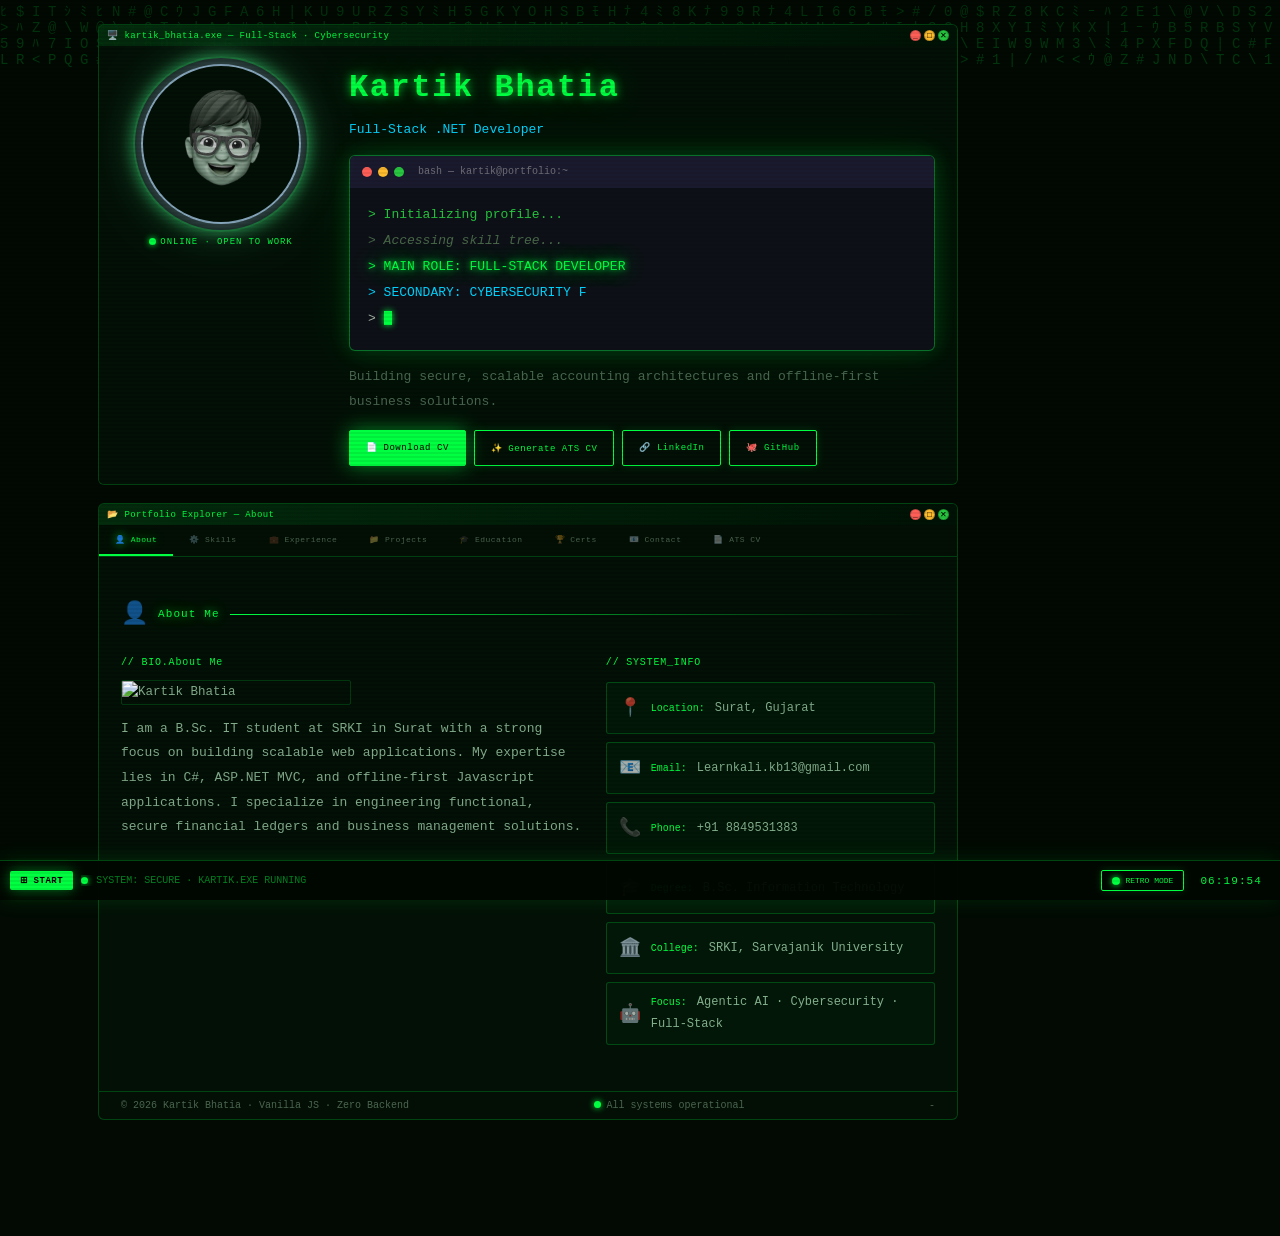
==== commit 29a45f60: "Switch output message" ====
--- a/index.html
+++ b/index.html
@@ -6,7 +6,7 @@
 <meta http-equiv="X-Content-Type-Options" content="nosniff">
 <meta http-equiv="Referrer-Policy" content="strict-origin-when-cross-origin">
 <meta name="referrer" content="strict-origin-when-cross-origin">
-<meta http-equiv="Content-Security-Policy" content="default-src 'self'; script-src 'self' 'unsafe-inline'; style-src 'self' https://fonts.googleapis.com 'unsafe-inline'; font-src 'self' https://fonts.gstatic.com; img-src 'self' data: blob:; connect-src 'self' https://formspree.io; form-action 'self' https://formspree.io; frame-ancestors 'none'; base-uri 'self'; object-src 'none';">
+<meta http-equiv="Content-Security-Policy" content="default-src 'self'; script-src 'self' 'unsafe-inline'; style-src 'self' https://fonts.googleapis.com 'unsafe-inline'; font-src 'self' https://fonts.gstatic.com; img-src 'self' data: blob: *; connect-src 'self' https://formspree.io; form-action 'self' https://formspree.io; frame-ancestors 'none'; base-uri 'self'; object-src 'none';">
 <meta name="description" content="Kartik Bhatia — Full-Stack Developer & Cybersecurity Follower. B.Sc. IT, SRKI Surat.">
 <meta name="author" content="Kartik Bhatia">
 <title>Kartik Bhatia // Portfolio</title>
@@ -101,8 +101,8 @@
           <div class="hero-btns">
             <a class="retro-btn primary" id="resume-link" href="assets/kartik_bhatia_cv.pdf" download rel="noopener noreferrer">📄 Download CV</a>
             <button class="retro-btn" onclick="openCVModal()">✨ Generate ATS CV</button>
-            <a class="retro-btn" id="social-linkedin" href="https://www.linkedin.com/in/yourprofile" target="_blank" rel="noopener noreferrer">🔗 LinkedIn</a>
-            <a class="retro-btn" id="social-github" href="https://github.com/yourusername" target="_blank" rel="noopener noreferrer">🐙 GitHub</a>
+            <a class="retro-btn" id="social-linkedin" href="https://www.linkedin.com/in/kartikbhatia1301" target="_blank" rel="noopener noreferrer">🔗 LinkedIn</a>
+            <a class="retro-btn" id="social-github" href="https://github.com/Kb130106" target="_blank" rel="noopener noreferrer">🐙 GitHub</a>
           </div>
         </div>
 
@@ -141,7 +141,8 @@
         <div class="sec-hdr"><span class="sec-ico">👤</span><span class="sec-title">About Me</span><div class="sec-line"></div></div>
         <div class="about-grid">
           <div class="about-block">
-            <div style="font-family:var(--mono-font);font-size:10px;color:var(--accent);margin-bottom:8px;letter-spacing:0.08em;">// BIO.TXT</div>
+            <div style="font-family:var(--mono-font);font-size:10px;color:var(--accent);margin-bottom:8px;letter-spacing:0.08em;">// BIO.About Me</div>
+            <img id="about-img" src="assets/about.jpg.png" alt="Kartik Bhatia" style="width:50%; border: 1px solid var(--bdr-lo); margin-bottom: 12px; border-radius: 2px;">
             <p id="about-bio" style="font-size:13px;line-height:1.9;"></p>
           </div>
           <div class="about-block">
@@ -182,11 +183,13 @@
           <div id="contact-info-list"></div>
           <div class="contact-form">
             <div class="form-title">// SEND MESSAGE</div>
-            <input  class="form-input" id="cf-name"  type="text"  placeholder="Your Name" maxlength="80">
-            <input  class="form-input" id="cf-email" type="email" placeholder="Your Email" maxlength="100">
-            <input  class="form-input" id="cf-phone" type="tel"   placeholder="Phone (opt.)" maxlength="20">
-            <textarea class="form-input" id="cf-msg" placeholder="Your Message..." maxlength="1000" rows="4"></textarea>
-            <button class="retro-btn primary" style="width:100%;justify-content:center;padding:11px;" onclick="sendMessage()">▶ TRANSMIT MESSAGE</button>
+            <form action="https://formspree.io/f/mqaeveqe" method="POST">
+                <input class="form-input" name="name" type="text" placeholder="Your Name" maxlength="80" required>
+                <input class="form-input" name="email" type="email" placeholder="Your Email" maxlength="100" required>
+                <input class="form-input" name="phone" type="tel" placeholder="Phone (opt.)" maxlength="20">
+                <textarea class="form-input" name="message" placeholder="Your Message..." maxlength="1000" rows="4" required></textarea>
+                <button class="retro-btn primary" style="width:100%;justify-content:center;padding:11px;" type="submit">▶ TRANSMIT MESSAGE</button>
+            </form>
             <div id="cf-status" role="status" aria-live="polite" style="font-family:'Share Tech Mono',monospace;font-size:11px;min-height:18px;margin-top:4px;"></div>
           </div>
         </div>
@@ -202,7 +205,7 @@
 
     <div class="win-footer">
       <span>© 2026 <span id="footer-name">Kartik Bhatia</span> · Vanilla JS · Zero Backend</span>
-      <span><span class="status-dot" aria-hidden="true"></span> All systems operational</span>
+      <span><span class="status-dot" aria-hidden="true"></span> All systems operational</span>-
     </div>
   </div>
 
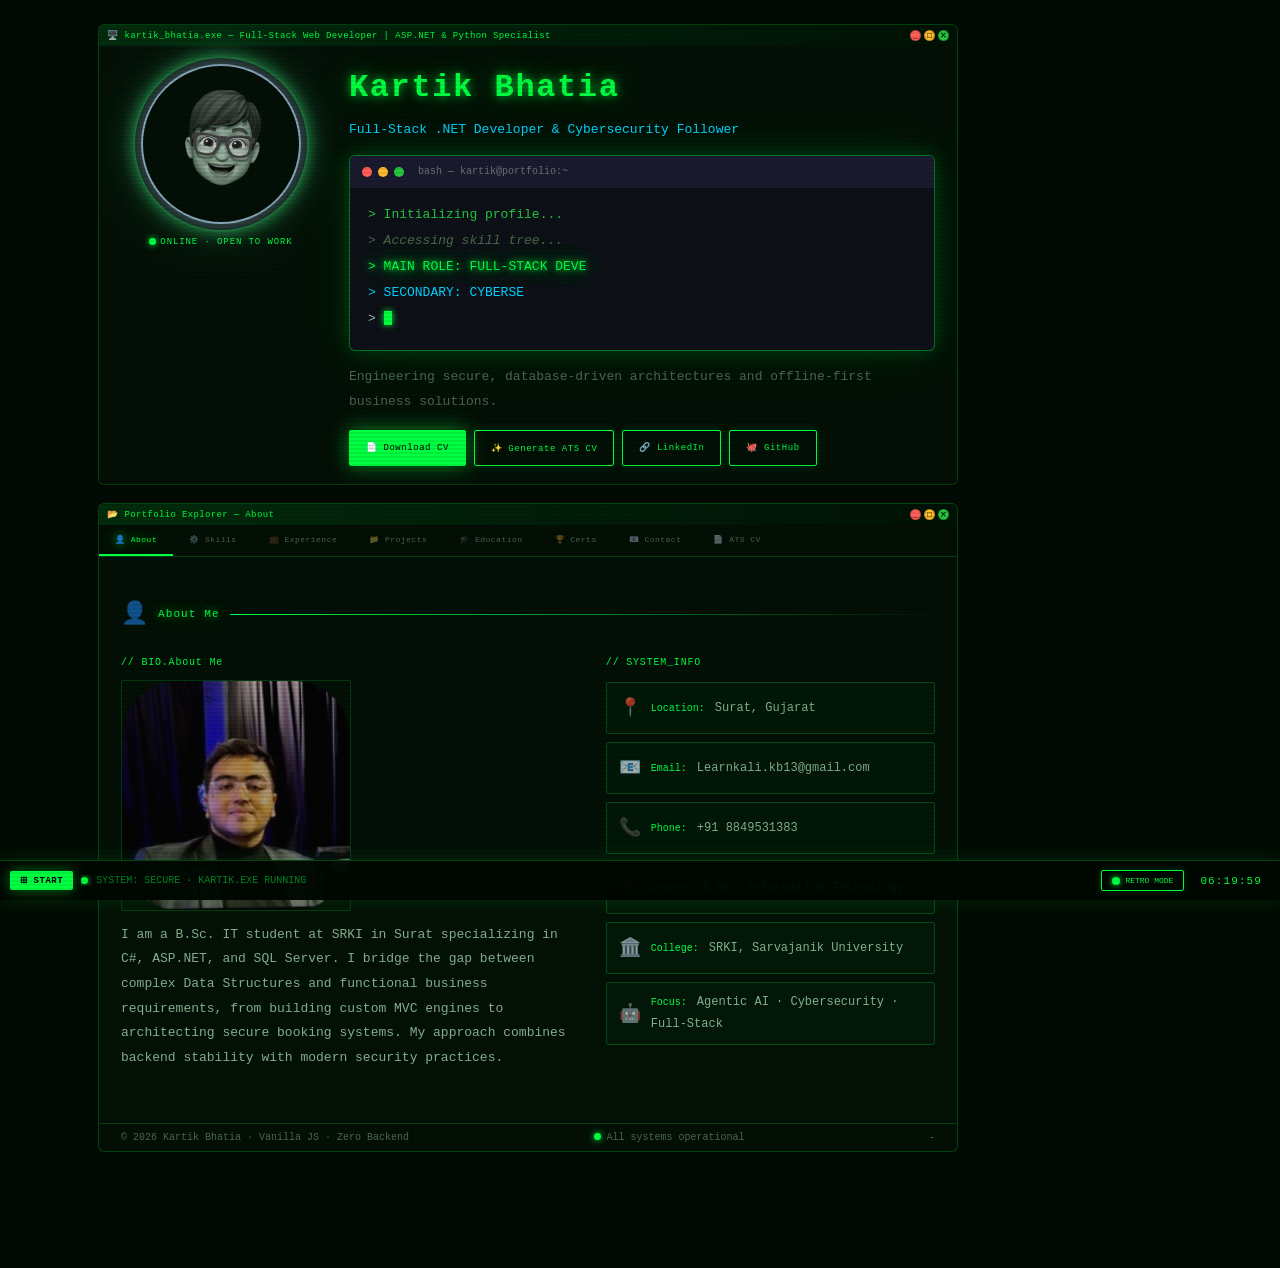
==== commit 944dde97: "Update index.html" ====
--- a/index.html
+++ b/index.html
@@ -61,7 +61,7 @@
     <div class="win-titlebar">
       <div class="win-title-text">
         <span aria-hidden="true">🖥️</span>
-        <span>kartik_bhatia.exe — Full-Stack · Cybersecurity</span>
+        <span>kartik_bhatia.exe — Full-Stack Web Developer | ASP.NET & Python Specialist</span>
       </div>
       <div class="win-btns" aria-hidden="true">
         <button class="win-btn" tabindex="-1">_</button>
--- a/style.css
+++ b/style.css
@@ -1,5 +1,5 @@
 /* ============================================================
-   style.css — Kartik Bhatia Portfolio
+   style.css — Kartik Bhatia Portfolio (Restored Edition)
    Theme 1 [data-theme="retro"]  → Retro Desktop (Win95 + Classic Mac)
    Theme 2 [data-theme="hacker"] → Hacker Dashboard (CRT / Matrix)
    ============================================================ */
@@ -11,7 +11,7 @@
 html { scroll-behavior: smooth; }
 img  { display: block; max-width: 100%; }
 
-/* ── THEME VARIABLES ────────────────────────────────────────── */
+/* ── THEME VARIABLES (RESTORED TO YOUR EXACT COLORS) ───────── */
 [data-theme="retro"] {
   --bg:            #9a8e80;
   --win-chrome:    #c0c0c0;
@@ -103,8 +103,8 @@
 }
 
 /* Universal transition for theme crossfade */
-.window, .win-titlebar, .win-body, .skill-card, .project-card,
-.t-card, .edu-item, .cert-item, .social-link, .c-item,
+.window, .win-titlebar, .win-body, .skill-card, .project-card, .skill-box, .proj-card,
+.t-card, .edu-item, .cert-item, .social-link, .c-item, .tm-content, .tm-item,
 .retro-btn, #taskbar, .nav-tab, .section, .sec-title,
 #memoji-img, #memoji-img-next, .form-input, .status-dot {
   transition:
@@ -440,12 +440,10 @@
 .tw-prompt  { color: #28c840; }
 .tw-comment { color: #4a6a4a; font-style: italic; }
 
-/* MAIN ROLE — neon glow */
 .tw-glow {
   color: #00ff41 !important;
   text-shadow: 0 0 6px #00ff41, 0 0 18px rgba(0,255,65,0.8), 0 0 36px rgba(0,255,65,0.4);
 }
-/* CYBERSEC — glitch flicker */
 .tw-glitch {
   color: #00d4ff !important;
   animation: glitch-flicker 3.5s ease-in-out infinite;
@@ -525,7 +523,7 @@
 }
 [data-theme="hacker"] .nav-tab:hover { color: var(--accent); }
 
-/* ── SECTIONS ────────────────────────────────────────────────── */
+/* ── SECTIONS (WITH EMPTY STATE) ──────────────────────────────── */
 .section { display: none; padding: 20px 0; }
 .section.active { display: block; }
 
@@ -540,6 +538,12 @@
 }
 .sec-line { flex: 1; height: 1px; background: linear-gradient(90deg, var(--accent), transparent); }
 
+/* System Empty Placeholder */
+.section:empty::before, #skills-grid:empty::before, #projects-grid:empty::before {
+  content: "> [SYSTEM_ERROR]: Awaiting DB Connection...";
+  display: block; padding: 40px; text-align: center; font-family: var(--mono-font); opacity: 0.6; color: var(--accent);
+}
+
 /* ── ABOUT ───────────────────────────────────────────────────── */
 .about-grid {
   display: grid; grid-template-columns: 1.4fr 1fr; gap: 24px;
@@ -570,22 +574,22 @@
 [data-theme="hacker"] .info-row:hover { border-color: var(--accent); }
 .info-label { color: var(--accent); font-size: 10px; margin-right: 4px; }
 
-/* ── SKILLS GRID ─────────────────────────────────────────────── */
+/* ── SKILLS GRID (Restored and Mapped to JS) ─────────────────── */
 .skills-grid {
   display: grid; grid-template-columns: repeat(auto-fit, minmax(210px, 1fr));
   gap: 16px;
 }
 
-.skill-card { padding: 18px; border-radius: 4px; }
-[data-theme="retro"] .skill-card {
+.skill-card, .skill-box { padding: 18px; border-radius: 4px; }
+[data-theme="retro"] .skill-card, [data-theme="retro"] .skill-box {
   background: var(--win-chrome);
   border: 2px solid; border-color: var(--bdr-hi) var(--bdr-lo) var(--bdr-lo) var(--bdr-hi);
   box-shadow: 3px 3px 0 rgba(0,0,0,0.18);
 }
-[data-theme="hacker"] .skill-card {
+[data-theme="hacker"] .skill-card, [data-theme="hacker"] .skill-box {
   background: var(--win-face); border: 1px solid var(--border-dark); border-radius: 6px;
 }
-[data-theme="hacker"] .skill-card:hover { border-color: var(--accent); box-shadow: var(--card-glow); }
+[data-theme="hacker"] .skill-card:hover, [data-theme="hacker"] .skill-box:hover { border-color: var(--accent); box-shadow: var(--card-glow); }
 
 .skill-cat {
   font-family: var(--title-font); color: var(--accent); margin-bottom: 14px;
@@ -603,56 +607,56 @@
   background: rgba(0,255,65,0.14); box-shadow: 0 0 8px rgba(0,255,65,0.3);
 }
 
-/* ── EXPERIENCE TIMELINE ─────────────────────────────────────── */
+/* ── EXPERIENCE TIMELINE (Restored and Mapped to JS) ─────────── */
 .timeline { position: relative; padding-left: 28px; }
 .timeline::before {
   content: ''; position: absolute; left: 7px; top: 0; bottom: 0; width: 2px;
   background: linear-gradient(180deg, var(--accent), transparent);
 }
 
-.t-item { position: relative; margin-bottom: 24px; }
-.t-dot {
+.t-item, .tm-item { position: relative; margin-bottom: 24px; }
+.t-dot, .tm-dot {
   position: absolute; left: -26px; top: 18px;
   width: 12px; height: 12px; border-radius: 50%; background: var(--accent);
 }
-[data-theme="retro"] .t-dot { border: 2px solid var(--bdr-hi); }
-[data-theme="hacker"] .t-dot { box-shadow: 0 0 10px rgba(0,255,65,0.7); }
-
-.t-card { padding: 16px; }
-[data-theme="retro"] .t-card {
+[data-theme="retro"] .t-dot, [data-theme="retro"] .tm-dot { border: 2px solid var(--bdr-hi); }
+[data-theme="hacker"] .t-dot, [data-theme="hacker"] .tm-dot { box-shadow: 0 0 10px rgba(0,255,65,0.7); }
+
+.t-card, .tm-content { padding: 16px; }
+[data-theme="retro"] .t-card, [data-theme="retro"] .tm-content {
   background: var(--win-chrome);
   border: 2px solid; border-color: var(--bdr-hi) var(--bdr-lo) var(--bdr-lo) var(--bdr-hi);
   box-shadow: 2px 2px 0 rgba(0,0,0,0.18);
 }
-[data-theme="hacker"] .t-card {
+[data-theme="hacker"] .t-card, [data-theme="hacker"] .tm-content {
   background: var(--win-face); border: 1px solid var(--border-dark); border-radius: 4px;
 }
-[data-theme="hacker"] .t-card:hover { border-color: var(--accent); box-shadow: var(--card-glow); }
-
-.t-company {
+[data-theme="hacker"] .t-card:hover, [data-theme="hacker"] .tm-content:hover { border-color: var(--accent); box-shadow: var(--card-glow); }
+
+.t-company, .tm-company {
   font-family: var(--title-font); color: var(--accent);
 }
-[data-theme="retro"] .t-company { font-size: 7px; }
-[data-theme="hacker"] .t-company { font-size: 10px; letter-spacing: 0.06em; text-shadow: var(--glow); }
-
-.t-role {
+[data-theme="retro"] .t-company, [data-theme="retro"] .tm-company { font-size: 7px; }
+[data-theme="hacker"] .t-company, [data-theme="hacker"] .tm-company { font-size: 10px; letter-spacing: 0.06em; text-shadow: var(--glow); }
+
+.t-role, .tm-role {
   font-family: var(--mono-font); font-size: 12px; margin-top: 3px;
 }
-[data-theme="retro"] .t-role  { color: var(--text-muted); }
-[data-theme="hacker"] .t-role { color: var(--accent2); }
-
-.t-date {
+[data-theme="retro"] .t-role, [data-theme="retro"] .tm-role  { color: var(--text-muted); }
+[data-theme="hacker"] .t-role, [data-theme="hacker"] .tm-role { color: var(--accent2); }
+
+.t-date, .tm-date {
   font-family: var(--mono-font); font-size: 10px; color: var(--text-dim);
   padding: 2px 7px; border-radius: 3px; border: 1px solid var(--border-dark);
   display: inline-block; margin-top: 6px; margin-bottom: 10px;
 }
-.t-bullets { padding-left: 0; list-style: none; }
-.t-bullets li {
+.t-bullets, .tm-bullets { padding-left: 0; list-style: none; }
+.t-bullets li, .tm-bullets li {
   font-family: var(--mono-font); font-size: 12px; line-height: 1.7;
   padding: 7px 10px; margin-bottom: 6px; border-left: 2px solid var(--accent);
 }
-[data-theme="retro"] .t-bullets li { background: var(--win-face); color: var(--text); }
-[data-theme="hacker"] .t-bullets li { background: rgba(0,255,65,0.03); color: var(--text-muted); }
+[data-theme="retro"] .t-bullets li, [data-theme="retro"] .tm-bullets li { background: var(--win-face); color: var(--text); }
+[data-theme="hacker"] .t-bullets li, [data-theme="hacker"] .tm-bullets li { background: rgba(0,255,65,0.03); color: var(--text-muted); }
 
 .t-impact {
   font-family: var(--mono-font); font-size: 11px;
@@ -664,68 +668,46 @@
   background: rgba(0,255,65,0.06); border-left: 3px solid var(--accent); color: var(--accent);
 }
 
-/* ── PROJECTS GRID ───────────────────────────────────────────── */
+/* ── PROJECTS GRID (Restored and Mapped to JS) ───────────────── */
 .projects-grid {
   display: grid; grid-template-columns: repeat(auto-fit, minmax(280px,1fr)); gap: 18px;
 }
 
-.project-card { border-radius: 4px; overflow: hidden; }
-[data-theme="retro"] .project-card {
+.project-card, .proj-card { border-radius: 4px; overflow: hidden; padding: 16px; }
+[data-theme="retro"] .project-card, [data-theme="retro"] .proj-card {
   background: var(--win-chrome);
   border: 2px solid; border-color: var(--bdr-hi) var(--bdr-lo) var(--bdr-lo) var(--bdr-hi);
   box-shadow: 3px 3px 0 rgba(0,0,0,0.22);
   transition: transform 0.2s, box-shadow 0.2s;
 }
-[data-theme="retro"] .project-card:hover { transform: translateY(-3px); box-shadow: 5px 5px 0 rgba(0,0,0,0.3); }
-[data-theme="hacker"] .project-card {
+[data-theme="retro"] .project-card:hover, [data-theme="retro"] .proj-card:hover { transform: translateY(-3px); box-shadow: 5px 5px 0 rgba(0,0,0,0.3); }
+[data-theme="hacker"] .project-card, [data-theme="hacker"] .proj-card {
   background: var(--win-face); border: 1px solid var(--border-dark);
   transition: transform 0.25s, border-color 0.25s, box-shadow 0.25s;
 }
-[data-theme="hacker"] .project-card:hover {
+[data-theme="hacker"] .project-card:hover, [data-theme="hacker"] .proj-card:hover {
   border-color: var(--accent); box-shadow: var(--card-glow); transform: translateY(-6px);
 }
 
-.pc-bar {
-  padding: 8px 12px; background: var(--win-title-bg); color: var(--win-title-fg);
-  display: flex; align-items: center; gap: 8px;
-}
-.pc-dots { display: flex; gap: 4px; }
-.pc-dot  { width: 10px; height: 10px; border-radius: 50%; }
-[data-theme="retro"] .pc-dot { background: var(--win-chrome); box-shadow: var(--raised); }
-[data-theme="hacker"] .pc-dot:nth-child(1){background:#ff5f57;} 
-[data-theme="hacker"] .pc-dot:nth-child(2){background:#febc2e;}
-[data-theme="hacker"] .pc-dot:nth-child(3){background:#28c840;}
-.pc-title {
+.pc-title, .proj-title {
   font-family: var(--title-font); flex: 1;
-  overflow: hidden; text-overflow: ellipsis; white-space: nowrap;
-}
-[data-theme="retro"] .pc-title { font-size: 6.5px; }
-[data-theme="hacker"] .pc-title { font-size: 9px; }
-
-.pc-body { padding: 14px; }
-.pc-desc {
+  overflow: hidden; text-overflow: ellipsis; white-space: nowrap; margin-bottom: 8px;
+}
+[data-theme="retro"] .pc-title, [data-theme="retro"] .proj-title { font-size: 8px; color: var(--accent); line-height: 1.5; }
+[data-theme="hacker"] .pc-title, [data-theme="hacker"] .proj-title { font-size: 11px; color: var(--accent); text-shadow: var(--glow); }
+
+.pc-desc, .proj-desc {
   font-size: 12.5px; line-height: 1.75; margin-bottom: 12px;
 }
-[data-theme="retro"] .pc-desc { font-family: var(--body-font); color: var(--text); }
-[data-theme="hacker"] .pc-desc { font-family: var(--mono-font); color: var(--text-muted); }
-.pc-stack { display: flex; flex-wrap: wrap; gap: 5px; margin-bottom: 12px; }
-.pc-tech  {
-  font-family: var(--mono-font); font-size: 10px;
-  padding: 2px 8px; border-radius: 3px;
-  background: var(--tag-bg); border: 1px solid var(--tag-border); color: var(--text-dim);
-}
-.pc-links { display: flex; gap: 7px; flex-wrap: wrap; }
-.pc-link  {
-  font-family: var(--title-font); font-size: 7px; padding: 7px 12px;
-  border-radius: 3px; text-decoration: none; cursor: var(--cursor-ptr);
-}
-[data-theme="retro"] .pc-link { background: var(--win-chrome); color: var(--text); box-shadow: var(--raised); }
-[data-theme="retro"] .pc-link:active { box-shadow: var(--pressed); }
-[data-theme="hacker"] .pc-link {
-  background: transparent; color: var(--accent);
-  border: 1px solid var(--accent); letter-spacing: 0.04em;
-}
-[data-theme="hacker"] .pc-link:hover { background: var(--accent); color: #000; }
+[data-theme="retro"] .pc-desc, [data-theme="retro"] .proj-desc { font-family: var(--body-font); color: var(--text); }
+[data-theme="hacker"] .pc-desc, [data-theme="hacker"] .proj-desc { font-family: var(--mono-font); color: var(--text-muted); }
+
+.pc-stack, .proj-tech { display: flex; flex-wrap: wrap; gap: 5px; margin-bottom: 12px; font-family: var(--mono-font); font-size: 11px; }
+[data-theme="retro"] .proj-tech { color: var(--text-muted); font-weight: bold; }
+[data-theme="hacker"] .proj-tech { color: var(--accent2); }
+
+.pc-links, .proj-links { display: flex; gap: 7px; flex-wrap: wrap; }
+.retro-btn.small { font-size: 7px; padding: 6px 10px; }
 
 /* ── EDUCATION / CERTS ───────────────────────────────────────── */
 .edu-grid  { display: flex; flex-direction: column; gap: 12px; }
@@ -812,7 +794,7 @@
 }
 textarea.form-input { min-height: 90px; resize: vertical; }
 
-/* ── ATS CV SECTION (embedded, no modal needed) ──────────────── */
+/* ── ATS CV SECTION ──────────────────────────────────────────── */
 .pdf-layout { display: grid; grid-template-columns: 280px 1fr; gap: 20px; align-items: start; }
 @media(max-width:680px) { .pdf-layout { grid-template-columns: 1fr; } }
 
@@ -824,8 +806,7 @@
 [data-theme="hacker"] .pdf-label { letter-spacing: 0.06em; }
 .pdf-input {
   width: 100%; font-family: var(--mono-font); font-size: 12px;
-  padding: 8px 10px; outline: none; resize: vertical;
-  min-height: 38px;
+  padding: 8px 10px; outline: none; resize: vertical; min-height: 38px;
 }
 [data-theme="retro"] .pdf-input {
   background: var(--input-bg); color: var(--text);
@@ -839,35 +820,9 @@
 
 .pdf-preview {
   background: #fff; color: #1a1a1a;
-  min-height: 400px; border: 1px solid #ccc; border-radius: 3px;
-  overflow: hidden;
-}
-
-/* CV DOCUMENT STYLES (inside white preview) */
-#cvdoc { padding: 32px; font-family: 'Share Tech Mono', monospace; font-size: 10.5px; line-height: 1.55; color: #1a1a1a; }
-.cv-hdr { display:flex; justify-content:space-between; align-items:flex-start; border-bottom:2.5px solid #1a1a4a; padding-bottom:10px; margin-bottom:12px; }
-.cv-n   { font-size:22px; font-weight:700; color:#1a1a4a; line-height:1.1; }
-.cv-r   { font-size:11px; color:#4a4a6a; margin-top:3px; }
-.cv-cnt { text-align:right; font-size:9.5px; color:#444; line-height:1.9; }
-.cv-2col{ display:grid; grid-template-columns:190px 1fr; gap:16px; }
-.cv-st  { font-size:9.5px; font-weight:700; text-transform:uppercase; letter-spacing:.12em; color:#1a1a4a; border-bottom:1.5px solid #1a1a4a; padding-bottom:2px; margin:12px 0 6px; }
-.cv-para{ font-size:10px; color:#333; line-height:1.6; margin-bottom:8px; }
-.cv-ei  { margin-bottom:7px; font-size:9.5px; }
-.cv-es  { font-weight:600; color:#1a1a4a; }
-.cv-ey  { color:#888; font-size:9px; }
-.cv-expi{ margin-bottom:11px; }
-.cv-er  { display:flex; justify-content:space-between; gap:8px; }
-.cv-ec  { font-weight:700; color:#1a1a4a; font-size:10px; }
-.cv-ed  { font-size:9px; color:#666; flex-shrink:0; }
-.cv-rl  { color:#4a4a6a; font-size:9.5px; margin-bottom:3px; }
-.cv-ul  { padding-left:12px; margin:0; }
-.cv-ul li{ margin-bottom:2px; color:#333; font-size:9px; line-height:1.5; }
-.cv-ci  { margin-bottom:4px; font-size:9.5px; padding-left:10px; position:relative; }
-.cv-ci::before{ content:'●'; position:absolute; left:0; color:#1a1a4a; font-size:6px; top:2px; }
-.cv-langs{ display:flex; gap:4px; flex-wrap:wrap; }
-.cv-langs span{ background:#f0f4ff; color:#1a1a4a; padding:2px 7px; border-radius:8px; font-size:9px; }
-
-/* ── CV MODAL ────────────────────────────────────────────────── */
+  min-height: 400px; border: 1px solid #ccc; border-radius: 3px; overflow: hidden;
+}
+
 #cv-modal {
   display: none; position: fixed; inset: 0;
   background: rgba(0,0,0,0.88); z-index: 600;
@@ -894,9 +849,8 @@
 .cv-mbtn.print-btn:hover { background: #00c832; }
 .cv-mbtn.close-btn { background: #ff5f57; color: #fff; }
 .cv-mbtn.close-btn:hover { background: #dd3330; }
+
 #cv-print { padding: 32px; font-family: Arial,'Segoe UI',sans-serif; font-size: 10.5px; line-height: 1.5; color: #1a1a1a; }
-
-/* Reuse CV classes for modal print too */
 #cv-print .cv-hdr { display:flex; justify-content:space-between; align-items:flex-start; border-bottom:2.5px solid #1a1a4a; padding-bottom:10px; margin-bottom:12px; }
 #cv-print .cv-n   { font-size:22px; font-weight:700; color:#1a1a4a; }
 #cv-print .cv-r   { font-size:11px; color:#4a4a6a; margin-top:3px; }
@@ -910,13 +864,10 @@
 #cv-print .cv-expi{ margin-bottom:11px; }
 #cv-print .cv-er  { display:flex; justify-content:space-between; gap:8px; }
 #cv-print .cv-ec  { font-weight:700; color:#1a1a4a; font-size:10px; }
-#cv-print .cv-ed  { font-size:9px; color:#666; }
-#cv-print .cv-rl  { color:#4a4a6a; font-size:9.5px; margin-bottom:3px; }
+#cv-print .cv-ed  { font-size:9px; color:#666; flex-shrink:0; }
 #cv-print .cv-ul  { padding-left:12px; margin:0; }
 #cv-print .cv-ul li{ margin-bottom:2px; color:#333; font-size:9px; }
-#cv-print .cv-ci  { margin-bottom:4px; font-size:9.5px; padding-left:10px; position:relative; }
-#cv-print .cv-ci::before{ content:'●'; position:absolute; left:0; color:#1a1a4a; font-size:6px; top:2px; }
-#cv-print .cv-langs span{ background:#f0f4ff; color:#1a1a4a; padding:2px 7px; border-radius:8px; font-size:9px; margin-right:3px; }
+#cv-print .cv-langs span{ background:#f0f4ff; color:#1a1a4a; padding:2px 7px; border-radius:8px; font-size:9px; margin-right:3px; display:inline-block;}
 
 /* ── FOOTER ──────────────────────────────────────────────────── */
 .win-footer {
@@ -937,11 +888,34 @@
   .memoji-wrap { width: 120px; height: 120px; }
   .nav-tab { padding: 8px 11px; }
 }
-
-/* ── PRINT ───────────────────────────────────────────────────── */
+/* ── PRINT (PERFECT ATS PDF OUTPUT) ──────────────────────────── */
 @media print {
+  /* 1. Hide the main website body */
   body > *:not(#cv-modal) { display: none !important; }
-  #cv-modal { position: static; background: none; display: block !important; padding: 0; }
-  #cv-modal-inner { max-height: none; border-radius: 0; box-shadow: none; }
-  .cv-modal-bar { display: none; }
-}
+  
+  /* 2. Reset the modal background and position for paper */
+  #cv-modal { 
+    position: absolute; top: 0; left: 0; 
+    background: none; display: block !important; 
+    padding: 0; margin: 0; width: 100%; 
+  }
+  
+  #cv-modal-inner { 
+    max-height: none; border-radius: 0; box-shadow: none; 
+    width: 100%; max-width: none; margin: 0; padding: 0; background: #fff;
+  }
+  
+  /* 3. Hide ALL input forms, toolbars, and buttons inside the modal */
+  #cv-modal-inner > div:not(#cv-print) { display: none !important; }
+  .cv-modal-bar { display: none !important; }
+  
+  /* 4. Ensure ONLY the actual CV prints cleanly */
+  #cv-print { 
+    display: block !important; 
+    padding: 0 !important; /* Removes extra padding so it fits the page */
+    margin: 0;
+  }
+  
+  /* 5. Force the browser to hide URLs and Dates at the top/bottom */
+  @page { margin: 0.5cm; }
+}
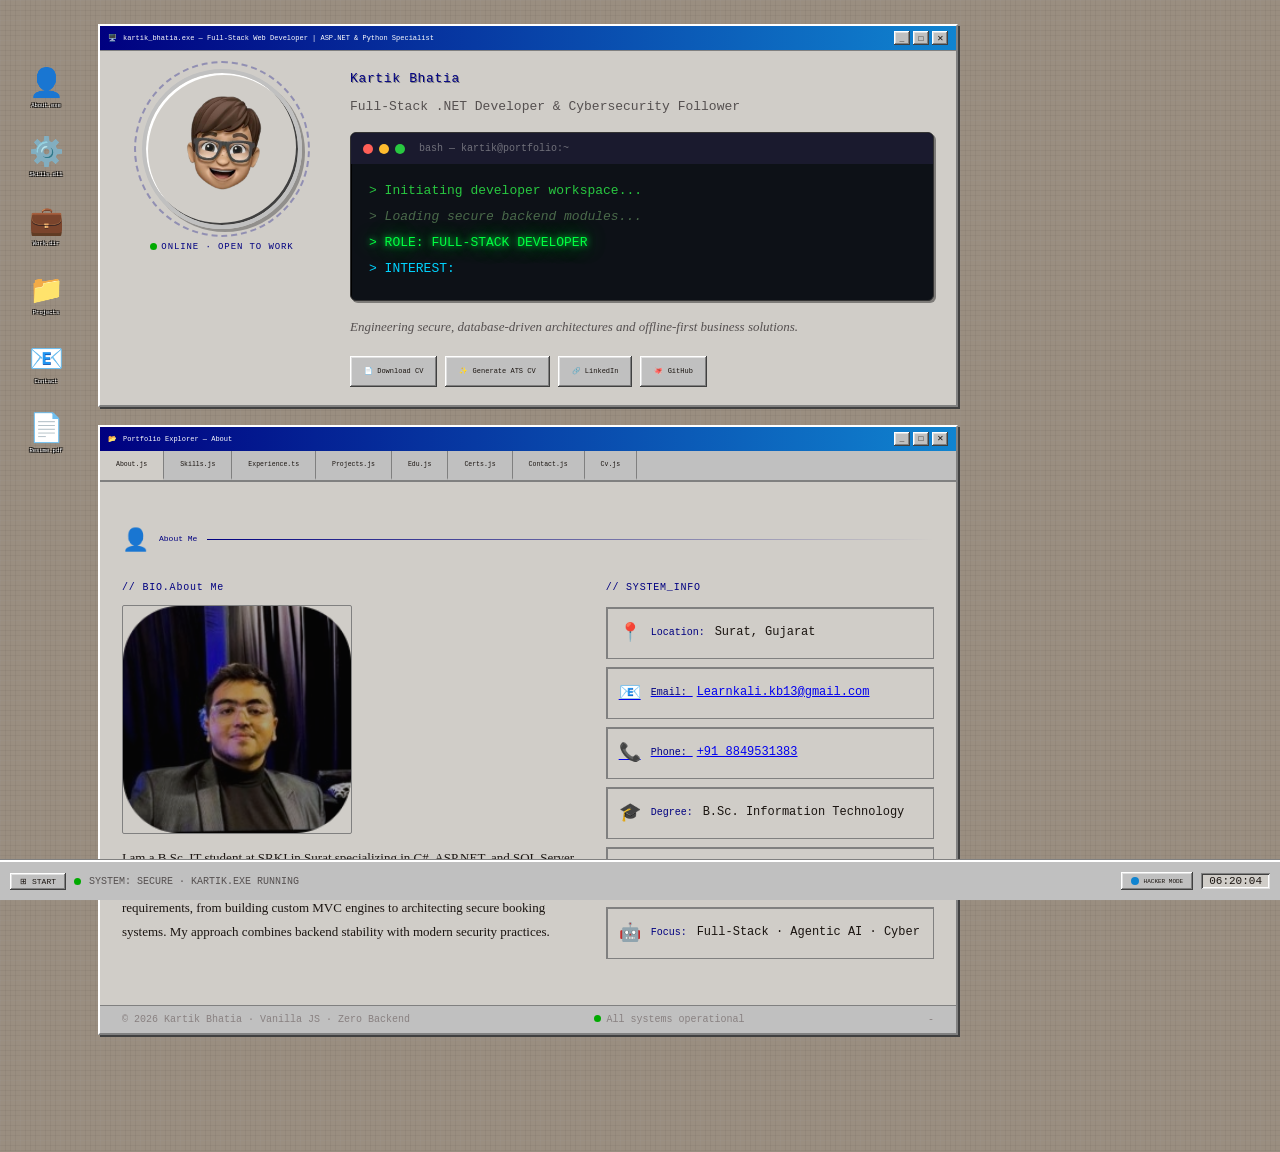
==== commit 862a0192: "Update index.html" ====
--- a/index.html
+++ b/index.html
@@ -99,7 +99,7 @@
           <p class="hero-tagline" id="hero-tagline">Bridging the gap between secure backend architecture and real-world business operations.</p>
 
           <div class="hero-btns">
-            <a class="retro-btn primary" id="resume-link" href="assets/kartik_bhatia_cv.pdf" download rel="noopener noreferrer">📄 Download CV</a>
+            <a class="retro-btn primary" id="resume-link" href="assets/Kartik Bhatia __ Portfolio (1).pdf" download rel="noopener noreferrer">📄 Download CV</a>
             <button class="retro-btn" onclick="openCVModal()">✨ Generate ATS CV</button>
             <a class="retro-btn" id="social-linkedin" href="https://www.linkedin.com/in/kartikbhatia1301" target="_blank" rel="noopener noreferrer">🔗 LinkedIn</a>
             <a class="retro-btn" id="social-github" href="https://github.com/Kb130106" target="_blank" rel="noopener noreferrer">🐙 GitHub</a>
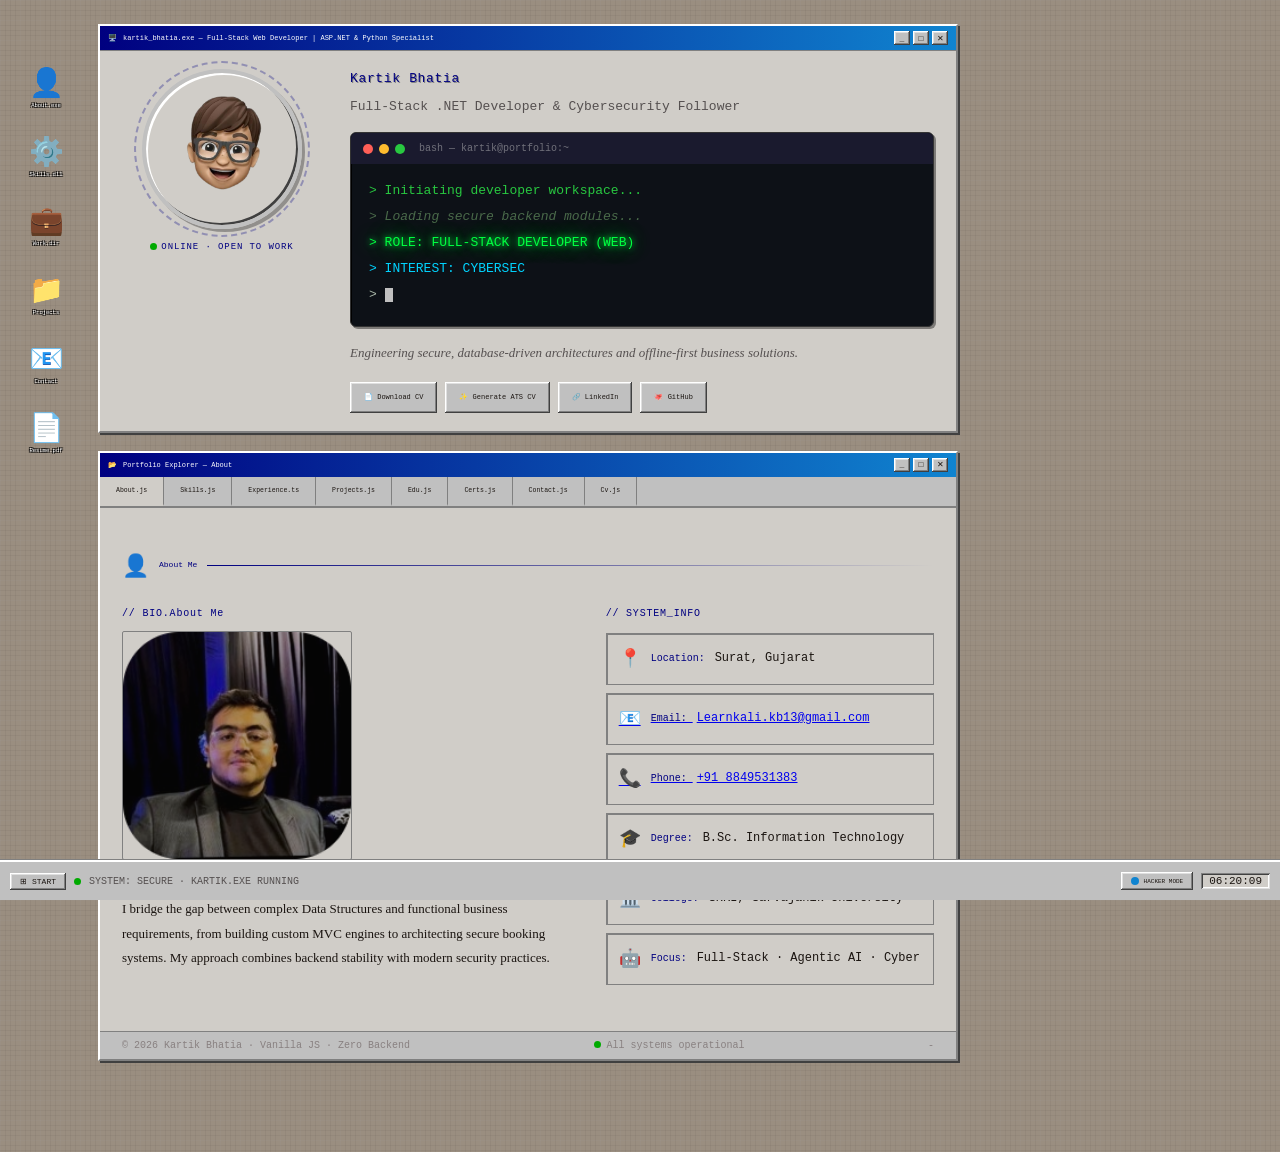
==== commit d23364fc: "Update print statement from 'Hello' to 'Goodbye'" ====
--- a/index.html
+++ b/index.html
@@ -99,7 +99,7 @@
           <p class="hero-tagline" id="hero-tagline">Bridging the gap between secure backend architecture and real-world business operations.</p>
 
           <div class="hero-btns">
-            <a class="retro-btn primary" id="resume-link" href="assets/Kartik Bhatia __ Portfolio (1).pdf" download rel="noopener noreferrer">📄 Download CV</a>
+            <a class="retro-btn primary" id="resume-link" href="assets/Kartik BhatiaPortfolio.pdf" download rel="noopener noreferrer">📄 Download CV</a>
             <button class="retro-btn" onclick="openCVModal()">✨ Generate ATS CV</button>
             <a class="retro-btn" id="social-linkedin" href="https://www.linkedin.com/in/kartikbhatia1301" target="_blank" rel="noopener noreferrer">🔗 LinkedIn</a>
             <a class="retro-btn" id="social-github" href="https://github.com/Kb130106" target="_blank" rel="noopener noreferrer">🐙 GitHub</a>
